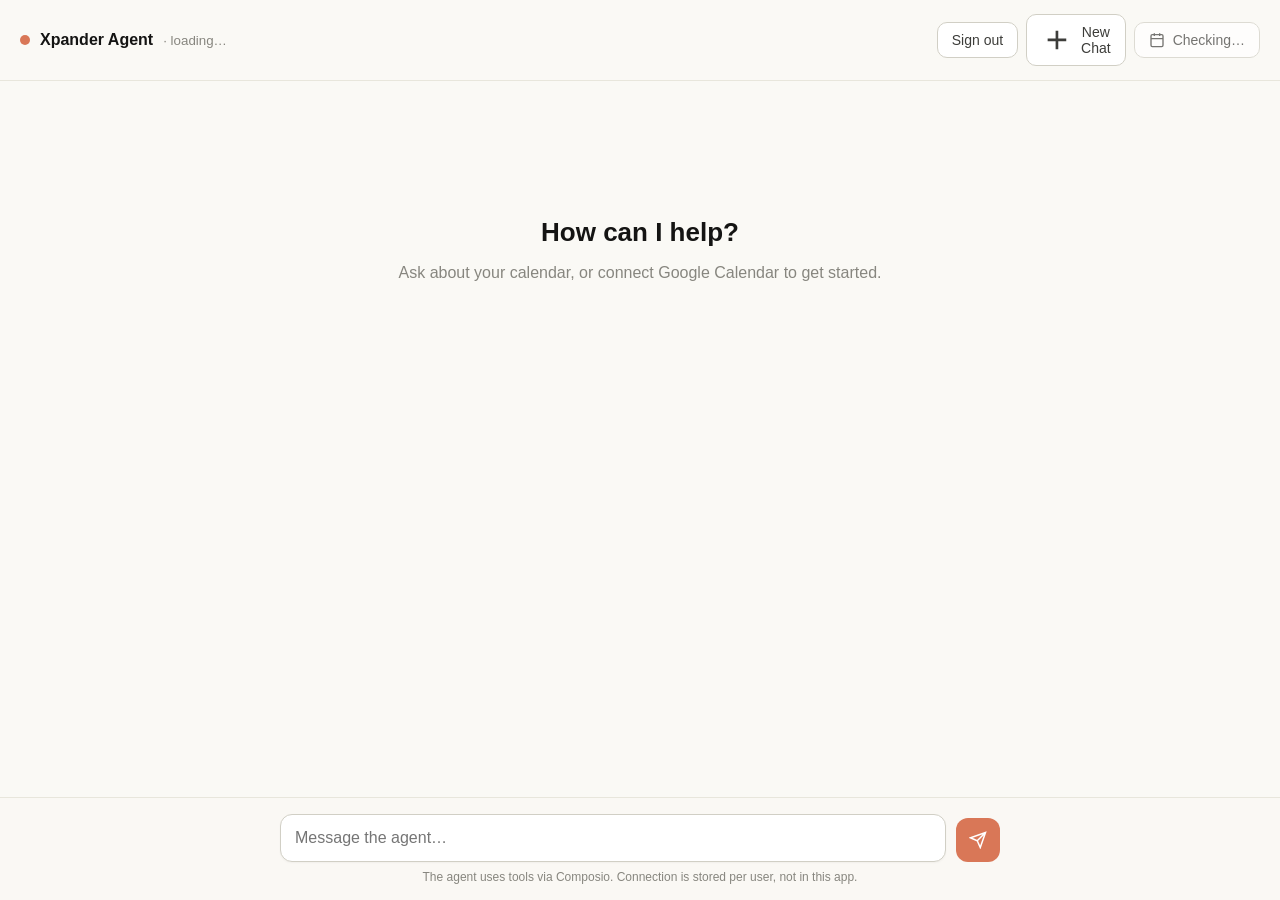
==== app/static/index.html @ 41529233 "Added a tool to the A2A negotiation" ====
<!DOCTYPE html>
<html lang="en">
<head>
  <meta charset="UTF-8" />
  <meta name="viewport" content="width=device-width, initial-scale=1.0" />
  <title>Xpander Agent</title>
  <style>
    :root {
      --bg: #faf9f5;
      --panel: #ffffff;
      --panel-2: #f0eee6;
      --border: #e8e6dc;
      --border-strong: #d1cfc5;
      --text: #141413;
      --text-soft: #3d3d3a;
      --muted: #87867f;
      --accent: #d97757;
      --accent-2: #c6613f;
      --user-bubble: #e8e6dc;
      --ok: #788c5d;
      --ok-bg: rgba(120, 140, 93, 0.14);
    }
    * { box-sizing: border-box; }
    html, body { height: 100%; margin: 0; }
    body {
      background: var(--bg);
      color: var(--text-soft);
      font-family: ui-sans-serif, -apple-system, BlinkMacSystemFont, "Segoe UI", Roboto, Helvetica, Arial, sans-serif;
      display: flex;
      flex-direction: column;
      height: 100vh;
    }
    header {
      display: flex;
      align-items: center;
      justify-content: space-between;
      gap: 12px;
      padding: 14px 20px;
      border-bottom: 1px solid var(--border);
      background: rgba(250, 249, 245, 0.92);
      backdrop-filter: blur(8px);
    }
    .brand { display: flex; align-items: center; gap: 10px; font-weight: 600; color: var(--text); }
    .brand .dot { width: 10px; height: 10px; border-radius: 50%; background: var(--accent); }
    .brand small { color: var(--muted); font-weight: 400; }
    .actions { display: flex; align-items: center; gap: 8px; }
    #connectBtn, #newChatBtn, #logoutBtn {
      display: inline-flex; align-items: center; gap: 8px;
      border: 1px solid var(--border-strong);
      background: var(--panel);
      color: var(--text-soft);
      padding: 9px 14px;
      border-radius: 10px;
      font-size: 14px;
      cursor: pointer;
      transition: all 0.15s ease;
    }
    #connectBtn:hover, #newChatBtn:hover, #logoutBtn:hover {
      border-color: var(--accent);
      background: var(--panel-2);
    }
    #connectBtn:disabled { opacity: 0.7; cursor: default; }
    #connectBtn.connected { color: var(--ok); background: var(--ok-bg); border-color: rgba(120, 140, 93, 0.45); }
    #connectBtn .ico { width: 16px; height: 16px; }

    main {
      flex: 1;
      overflow-y: auto;
      padding: 28px 0;
    }
    .wrap { max-width: 760px; margin: 0 auto; padding: 0 20px; }
    .msg { display: flex; gap: 14px; margin-bottom: 22px; line-height: 1.55; }
    .msg .avatar {
      flex: 0 0 32px; width: 32px; height: 32px; border-radius: 8px;
      display: grid; place-items: center; font-size: 11px; font-weight: 600;
    }
    .msg.user .avatar { background: var(--user-bubble); color: var(--text-soft); }
    .msg.bot .avatar { background: var(--accent); color: #fff; }
    .msg .body { padding-top: 4px; white-space: pre-wrap; word-wrap: break-word; color: var(--text-soft); }
    .msg .body a { color: var(--accent-2); }
    .msg .body a:hover { color: var(--accent); }
    .empty { text-align: center; color: var(--muted); margin-top: 12vh; }
    .empty h1 { font-size: 26px; margin: 0 0 8px; color: var(--text); font-weight: 600; }
    .typing span {
      display: inline-block; width: 7px; height: 7px; margin-right: 4px;
      background: var(--muted); border-radius: 50%; animation: blink 1.2s infinite both;
    }
    .typing span:nth-child(2) { animation-delay: 0.2s; }
    .typing span:nth-child(3) { animation-delay: 0.4s; }
    @keyframes blink { 0%, 80%, 100% { opacity: 0.2; } 40% { opacity: 1; } }

    footer { border-top: 1px solid var(--border); background: rgba(250, 249, 245, 0.92); padding: 16px 0; }
    .composer { max-width: 760px; margin: 0 auto; padding: 0 20px; display: flex; gap: 10px; align-items: flex-end; }
    textarea {
      flex: 1; resize: none; max-height: 160px;
      background: var(--panel); color: var(--text);
      border: 1px solid var(--border-strong); border-radius: 12px;
      padding: 12px 14px; font: inherit; line-height: 1.4;
      outline: none;
      box-shadow: 0 1px 2px rgba(20, 20, 19, 0.04);
    }
    textarea:focus { border-color: var(--accent); box-shadow: 0 0 0 3px rgba(217, 119, 87, 0.15); }
    #sendBtn {
      width: 44px; height: 44px; flex: 0 0 44px;
      border: none; border-radius: 12px; cursor: pointer;
      background: var(--accent); color: #fff; display: grid; place-items: center;
      transition: background 0.15s ease;
    }
    #sendBtn:hover { background: var(--accent-2); }
    #sendBtn:disabled { opacity: 0.5; cursor: default; }
    .hint { max-width: 760px; margin: 8px auto 0; padding: 0 20px; color: var(--muted); font-size: 12px; text-align: center; }

    .contact-picker {
      margin-top: 8px;
      padding: 12px;
      border: 1px solid var(--border-strong);
      border-radius: 10px;
      background: var(--panel);
    }
    .contact-picker h4 {
      margin: 0 0 10px;
      font-size: 14px;
      font-weight: 600;
      color: var(--text);
    }
    .contact-picker .contact-row {
      display: flex;
      align-items: center;
      justify-content: space-between;
      gap: 12px;
      padding: 10px 0;
      border-bottom: 1px solid var(--border);
    }
    .contact-picker .contact-row:last-child { border-bottom: none; }
    .contact-picker .contact-row.unavailable { opacity: 0.65; }
    .contact-picker .contact-info { flex: 1; min-width: 0; }
    .contact-picker .contact-name {
      font-weight: 600;
      color: var(--text);
      font-size: 14px;
    }
    .contact-picker .contact-meta {
      font-size: 12px;
      color: var(--muted);
      margin-top: 2px;
    }
    .contact-picker .contact-meta.unavailable {
      color: #b45309;
    }
    .contact-picker .contact-select {
      flex: 0 0 auto;
      border: 1px solid var(--border-strong);
      background: var(--panel-2);
      color: var(--text-soft);
      padding: 6px 12px;
      border-radius: 8px;
      font-size: 13px;
      cursor: pointer;
      transition: all 0.15s ease;
    }
    .contact-picker .contact-select:hover:not(:disabled) {
      border-color: var(--accent);
      background: var(--panel);
    }
    .contact-picker .contact-select:disabled { opacity: 0.6; cursor: default; }
    .contact-picker-actions {
      display: flex;
      justify-content: flex-end;
      margin-top: 12px;
      padding-top: 12px;
      border-top: 1px solid var(--border);
    }
    .contact-picker .contact-cancel {
      border: 1px solid var(--border-strong);
      background: var(--panel);
      color: var(--muted);
      padding: 6px 14px;
      border-radius: 8px;
      font-size: 13px;
      cursor: pointer;
      transition: all 0.15s ease;
    }
    .contact-picker .contact-cancel:hover:not(:disabled) {
      border-color: var(--border-strong);
      color: var(--text-soft);
      background: var(--panel-2);
    }
    .contact-picker .contact-cancel:disabled { opacity: 0.6; cursor: default; }
  </style>
</head>
<body>
  <header>
    <div class="brand">
      <span class="dot"></span>
      Xpander Agent
      <small id="userTag">&middot; loading&hellip;</small>
    </div>
    <div class="actions">
      <button id="logoutBtn" title="Sign out">Sign out</button>
      <button id="newChatBtn" title="Start a new conversation">
        <svg class="ico" viewBox="0 0 24 24" fill="none" stroke="currentColor" stroke-width="2">
          <path d="M12 5v14M5 12h14"></path>
        </svg>
        New Chat
      </button>
      <button id="connectBtn" disabled>
        <svg class="ico" viewBox="0 0 24 24" fill="none" stroke="currentColor" stroke-width="2">
          <rect x="3" y="4" width="18" height="18" rx="2"></rect>
          <path d="M16 2v4M8 2v4M3 10h18"></path>
        </svg>
        <span id="connectLabel">Checking&hellip;</span>
      </button>
    </div>
  </header>

  <main id="main">
    <div class="wrap" id="messages">
      <div class="empty" id="empty">
        <h1>How can I help?</h1>
        <p>Ask about your calendar, or connect Google Calendar to get started.</p>
      </div>
    </div>
  </main>

  <footer>
    <div class="composer">
      <textarea id="input" rows="1" placeholder="Message the agent&hellip;"></textarea>
      <button id="sendBtn" title="Send">
        <svg width="18" height="18" viewBox="0 0 24 24" fill="none" stroke="currentColor" stroke-width="2">
          <path d="M22 2 11 13M22 2l-7 20-4-9-9-4 20-7z"></path>
        </svg>
      </button>
    </div>
    <div class="hint">The agent uses tools via Composio. Connection is stored per user, not in this app.</div>
  </footer>

  <script src="/auth.js"></script>
  <script>
    if (!requireAuth()) {
      throw new Error("redirecting to login");
    }

    const messagesEl = document.getElementById("messages");
    const inputEl = document.getElementById("input");
    const sendBtn = document.getElementById("sendBtn");
    const connectBtn = document.getElementById("connectBtn");
    const connectLabel = document.getElementById("connectLabel");
    const userTag = document.getElementById("userTag");
    const newChatBtn = document.getElementById("newChatBtn");
    const logoutBtn = document.getElementById("logoutBtn");

    function setUserTag() {
      const name = displayName(getSession());
      if (name) userTag.textContent = "\u00B7 " + name;
    }

    async function loadUser() {
      setUserTag();
      try {
        const res = await authFetch("/api/auth/me");
        if (!res.ok) return;
        const data = await res.json();
        updateSessionProfile(data);
        setUserTag();
      } catch {
        // keep whatever is in session storage
      }
    }

    loadUser();


    let statusPoll = null;
    let heartbeatTimer = null;
    const HEARTBEAT_INTERVAL_MS = 60_000;

    async function sendHeartbeat() {
      try {
        await authFetch("/api/heartbeat", {
          method: "POST",
          headers: { "Content-Type": "application/json" },
          body: JSON.stringify({ agent_url: window.location.origin }),
        });
      } catch {
        // ignore transient network errors; next interval will retry
      }
    }

    function startHeartbeat() {
      sendHeartbeat();
      if (heartbeatTimer) clearInterval(heartbeatTimer);
      heartbeatTimer = setInterval(sendHeartbeat, HEARTBEAT_INTERVAL_MS);
    }

    // A conversation id ties messages to a single LangGraph thread on the server,
    // so multi-turn context is preserved. Persisted so a refresh keeps the thread.
    function newConversationId() {
      const id =
        (crypto.randomUUID && crypto.randomUUID()) ||
        "conv-" + Date.now() + "-" + Math.random().toString(16).slice(2);
      localStorage.setItem("conversationId", id);
      return id;
    }
    let conversationId =
      localStorage.getItem("conversationId") || newConversationId();
    let pendingProposal = null;

    function negotiationThreadId(mainId) {
      return mainId + ":a2a";
    }

    function formatNegotiationText(transcript) {
      return transcript
        .map((t) => {
          const who = t.from === "me" ? "My agent" : "Their agent";
          return who + ": " + (t.text || "");
        })
        .join("\n\n");
    }

    function renderNegotiationTranscript(transcript) {
      transcript.slice(1).forEach((t) =>
        addMessage(t.from === "me" ? "user" : "bot", t.text)
      );
    }

    function reenableContactPicker(pickerEl, btn) {
      pickerEl.querySelectorAll(".contact-select").forEach((b) => {
        if (b.textContent !== "Unavailable") b.disabled = false;
      });
      const cancelBtn = pickerEl.querySelector(".contact-cancel");
      if (cancelBtn) cancelBtn.disabled = false;
      if (btn) btn.textContent = "Select";
    }

    function escapeHtml(str) {
      const div = document.createElement("div");
      div.textContent = str;
      return div.innerHTML;
    }

    // Render plain text, converting markdown links [text](url) into anchors.
    function renderContent(text) {
      const escaped = escapeHtml(text);
      return escaped.replace(
        /\[([^\]]+)\]\((https?:\/\/[^\s)]+)\)/g,
        '<a href="$2" target="_blank" rel="noopener">$1</a>'
      );
    }

    function addMessage(role, text) {
      const empty = document.getElementById("empty");
      if (empty) empty.remove();
      const msg = document.createElement("div");
      msg.className = `msg ${role}`;
      const avatar = document.createElement("div");
      avatar.className = "avatar";
      avatar.textContent = role === "user" ? "You" : "AI";
      const body = document.createElement("div");
      body.className = "body";
      body.innerHTML = renderContent(text);
      msg.appendChild(avatar);
      msg.appendChild(body);
      messagesEl.appendChild(msg);
      document.getElementById("main").scrollTop = document.getElementById("main").scrollHeight;
      return body;
    }

    function addTyping() {
      const empty = document.getElementById("empty");
      if (empty) empty.remove();
      const msg = document.createElement("div");
      msg.className = "msg bot";
      msg.innerHTML =
        '<div class="avatar">AI</div><div class="body"><span class="typing"><span></span><span></span><span></span></span></div>';
      messagesEl.appendChild(msg);
      document.getElementById("main").scrollTop = document.getElementById("main").scrollHeight;
      return msg;
    }

    function showContactPicker(interruptPayload) {
      const empty = document.getElementById("empty");
      if (empty) empty.remove();

      const msg = document.createElement("div");
      msg.className = "msg bot";
      const avatar = document.createElement("div");
      avatar.className = "avatar";
      avatar.textContent = "AI";

      const body = document.createElement("div");
      body.className = "body";

      const picker = document.createElement("div");
      picker.className = "contact-picker";

      const heading = document.createElement("h4");
      const query = interruptPayload.query || "this person";
      heading.textContent = "Select a contact for \"" + query + "\":";
      picker.appendChild(heading);

      const matches = interruptPayload.matches || [];
      if (matches.length === 0) {
        picker.appendChild(document.createTextNode("No contacts found."));
      }

      matches.forEach((contact) => {
        const selectable = contact.selectable !== false;
        const row = document.createElement("div");
        row.className = "contact-row" + (selectable ? "" : " unavailable");

        const info = document.createElement("div");
        info.className = "contact-info";

        const nameEl = document.createElement("div");
        nameEl.className = "contact-name";
        nameEl.textContent = contact.display_name || contact.email || "Unknown";

        const metaEl = document.createElement("div");
        metaEl.className = "contact-meta" + (selectable ? "" : " unavailable");
        if (!selectable) {
          metaEl.textContent = contact.unavailable_reason || "Agent is down";
        } else {
          const parts = [];
          if (contact.email) parts.push(contact.email);
          if (contact.status) parts.push(contact.status);
          metaEl.textContent = parts.join(" \u00B7 ");
        }

        info.appendChild(nameEl);
        info.appendChild(metaEl);

        const btn = document.createElement("button");
        btn.type = "button";
        btn.className = "contact-select";
        btn.textContent = selectable ? "Select" : "Unavailable";
        btn.disabled = !selectable;
        if (selectable) {
          btn.addEventListener("click", () => resumeContactSelection(contact, btn, picker));
        }

        row.appendChild(info);
        row.appendChild(btn);
        picker.appendChild(row);
      });

      const actions = document.createElement("div");
      actions.className = "contact-picker-actions";
      const cancelBtn = document.createElement("button");
      cancelBtn.type = "button";
      cancelBtn.className = "contact-cancel";
      cancelBtn.textContent = "Cancel";
      cancelBtn.addEventListener("click", () => cancelContactSelection(picker, cancelBtn));
      actions.appendChild(cancelBtn);
      picker.appendChild(actions);

      body.appendChild(picker);
      msg.appendChild(avatar);
      msg.appendChild(body);
      messagesEl.appendChild(msg);
      document.getElementById("main").scrollTop = document.getElementById("main").scrollHeight;
    }

    function disableContactPicker(pickerEl) {
      pickerEl.querySelectorAll("button").forEach((b) => {
        b.disabled = true;
      });
    }

    async function resumeContactSelection(contact, btn, pickerEl) {
      disableContactPicker(pickerEl);
      btn.textContent = "Negotiating\u2026";

      const typing = addTyping();
      sendBtn.disabled = true;
      const proposal = pendingProposal
        ? `I'd like to schedule a meeting with the following constraints: ${pendingProposal}. Please check your calendar and propose times that work.`
        : "I would like to schedule a meeting. Please check your calendar and propose available times.";
      let negotiation = { text: "", transcript: [] };
      let transcript = [];

      try {
        const negoRes = await authFetch("/api/a2a/start", {
          method: "POST",
          headers: { "Content-Type": "application/json" },
          body: JSON.stringify({
            peer_url: contact.agent_url,
            proposal,
            thread_id: negotiationThreadId(conversationId),
          }),
        });

        if (negoRes.ok) {
          const negoData = await negoRes.json();
          transcript = negoData.transcript || [];
          negotiation = { text: formatNegotiationText(transcript), transcript };
        }

        const res = await authFetch("/api/chat/resume", {
          method: "POST",
          headers: { "Content-Type": "application/json" },
          body: JSON.stringify({
            conversation_id: conversationId,
            resume: {
              contact_id: contact.id,
              negotiation,
            },
          }),
        });

        typing.remove();

        if (!negoRes.ok) {
          addMessage(
            "bot",
            "Negotiation failed: the server returned " + negoRes.status + "."
          );
        } else if (transcript.length > 0) {
          renderNegotiationTranscript(transcript);
        }

        if (!res.ok) {
          addMessage("bot", "Error resuming chat: the server returned " + res.status + ".");
          reenableContactPicker(pickerEl, btn);
          return;
        }

        const data = await res.json();
        handleChatResponse(data);
        pendingProposal = null;
      } catch (e) {
        typing.remove();
        addMessage("bot", "Network error: " + e.message);
        reenableContactPicker(pickerEl, btn);
      } finally {
        sendBtn.disabled = false;
        inputEl.focus();
      }
    }

    async function cancelContactSelection(pickerEl, cancelBtn) {
      disableContactPicker(pickerEl);
      cancelBtn.textContent = "Cancelling\u2026";

      const typing = addTyping();
      sendBtn.disabled = true;
      try {
        const res = await authFetch("/api/chat/resume", {
          method: "POST",
          headers: { "Content-Type": "application/json" },
          body: JSON.stringify({
            conversation_id: conversationId,
            resume: { cancelled: true },
          }),
        });
        typing.remove();
        if (!res.ok) {
          addMessage("bot", "Error: could not cancel.");
          cancelBtn.disabled = false;
          cancelBtn.textContent = "Cancel";
          return;
        }
        const data = await res.json();
        addMessage("bot", data.reply || "Booking cancelled.");
        conversationId = newConversationId();
      } catch (e) {
        typing.remove();
        addMessage("bot", "Network error: " + e.message);
        cancelBtn.disabled = false;
        cancelBtn.textContent = "Cancel";
      } finally {
        sendBtn.disabled = false;
        inputEl.focus();
      }
    }

    function handleChatResponse(data) {
      if (data.status === "interrupt" && data.interrupt?.type === "contact_selection") {
        showContactPicker(data.interrupt);
        return;
      }
      addMessage("bot", data.reply || "(no response)");
      refreshStatus();
    }

    async function refreshStatus() {
      try {
        const res = await authFetch("/api/calendar/status");
        const data = await res.json();
        connectBtn.disabled = false;
        if (data.connected) {
          connectBtn.classList.add("connected");
          connectLabel.textContent = "Calendar Connected";
          if (statusPoll) { clearInterval(statusPoll); statusPoll = null; }
        } else {
          connectBtn.classList.remove("connected");
          connectLabel.textContent = "Connect Google Calendar";
        }
        return data.connected;
      } catch (e) {
        connectBtn.disabled = false;
        connectLabel.textContent = "Connect Google Calendar";
        return false;
      }
    }

    connectBtn.addEventListener("click", async () => {
      if (connectBtn.classList.contains("connected")) return;
      connectBtn.disabled = true;
      connectLabel.textContent = "Opening\u2026";
      try {
        const res = await authFetch("/api/calendar/connect", { method: "POST" });
        const data = await res.json();
        if (!res.ok) {
          connectLabel.textContent = data.detail || "Connect failed \u2014 retry";
          return;
        }
        if (data.redirect_url) {
          window.open(data.redirect_url, "_blank", "noopener");
          connectLabel.textContent = "Waiting for approval\u2026";
          if (statusPoll) clearInterval(statusPoll);
          statusPoll = setInterval(refreshStatus, 2500);
        } else {
          connectLabel.textContent = "Connect failed \u2014 retry";
        }
      } catch (e) {
        connectLabel.textContent = "Connect failed \u2014 retry";
      } finally {
        connectBtn.disabled = false;
      }
    });

    async function send() {
      const text = inputEl.value.trim();
      if (!text) return;
      inputEl.value = "";
      autoGrow();
      addMessage("user", text);
      sendBtn.disabled = true;
      const typing = addTyping();
      try {
        pendingProposal = text;
        const res = await authFetch("/api/chat", {
          method: "POST",
          headers: { "Content-Type": "application/json" },
          body: JSON.stringify({ message: text, conversation_id: conversationId }),
        });
        typing.remove();
        if (!res.ok) {
          addMessage("bot", "Error: the server returned " + res.status + ".");
        } else {
          const data = await res.json();
          handleChatResponse(data);
        }
      } catch (e) {
        typing.remove();
        addMessage("bot", "Network error: " + e.message);
      } finally {
        sendBtn.disabled = false;
        inputEl.focus();
      }
    }

    function autoGrow() {
      inputEl.style.height = "auto";
      inputEl.style.height = Math.min(inputEl.scrollHeight, 160) + "px";
    }

    newChatBtn.addEventListener("click", () => {
      conversationId = newConversationId();
      pendingProposal = null;
      messagesEl.innerHTML =
        '<div class="empty" id="empty"><h1>How can I help?</h1>' +
        "<p>Ask about your calendar, or connect Google Calendar to get started.</p></div>";
      inputEl.focus();
    });

    inputEl.addEventListener("input", autoGrow);
    inputEl.addEventListener("keydown", (e) => {
      if (e.key === "Enter" && !e.shiftKey) {
        e.preventDefault();
        send();
      }
    });
    sendBtn.addEventListener("click", send);

    logoutBtn.addEventListener("click", async () => {
      if (heartbeatTimer) {
        clearInterval(heartbeatTimer);
        heartbeatTimer = null;
      }
      try {
        await authFetch("/api/auth/logout", { method: "POST" });
      } catch (e) {
        // still clear local session
      }
      clearSession();
      window.location.href = "/login.html";
    });

    startHeartbeat();
    refreshStatus();
    inputEl.focus();
  </script>
</body>
</html>
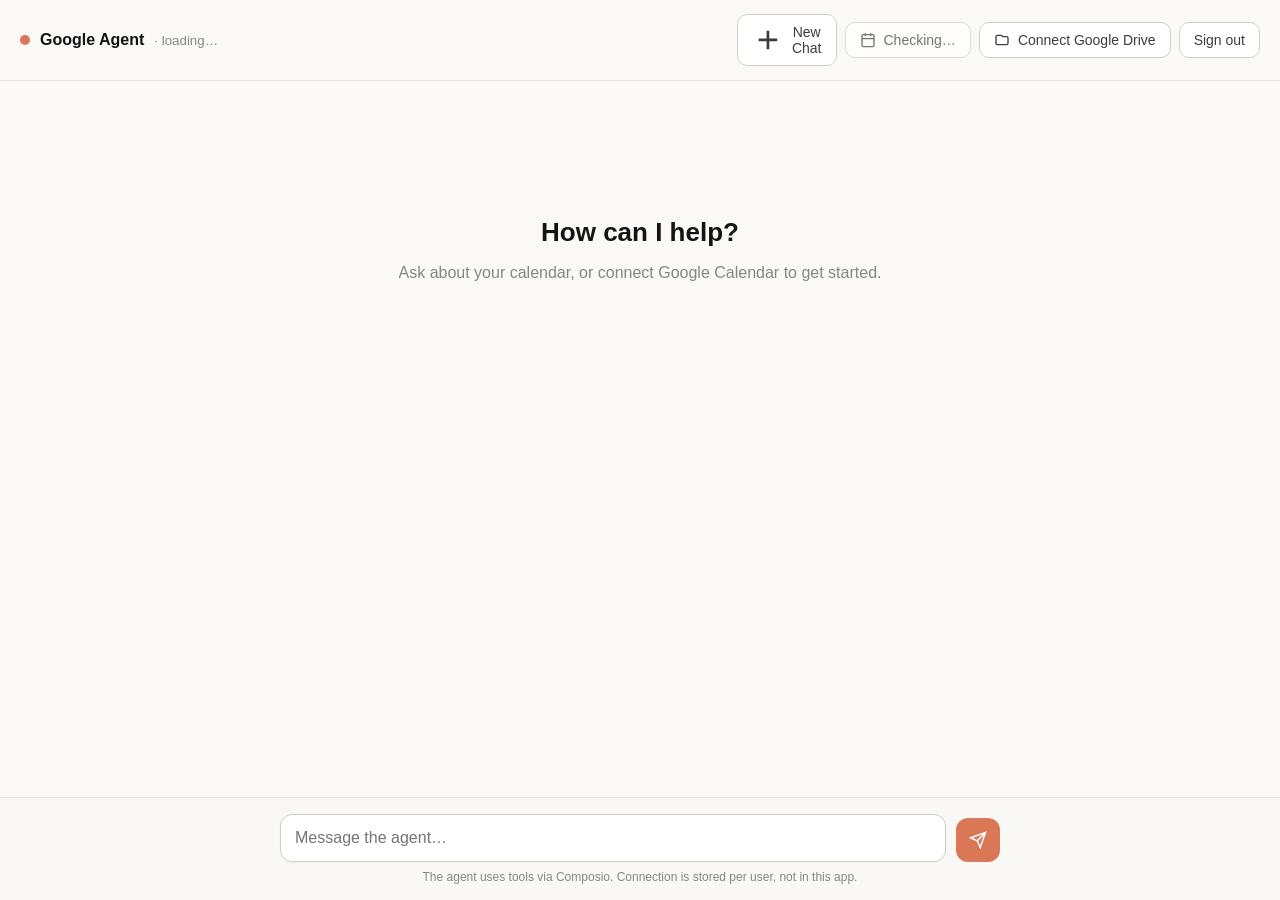
==== commit ba24adbd: "fix: select multipleslots" ====
--- a/app/static/index.html
+++ b/app/static/index.html
@@ -3,7 +3,7 @@
 <head>
   <meta charset="UTF-8" />
   <meta name="viewport" content="width=device-width, initial-scale=1.0" />
-  <title>Xpander Agent</title>
+  <title>Google Agent</title>
   <style>
     :root {
       --bg: #faf9f5;
@@ -44,7 +44,7 @@
     .brand .dot { width: 10px; height: 10px; border-radius: 50%; background: var(--accent); }
     .brand small { color: var(--muted); font-weight: 400; }
     .actions { display: flex; align-items: center; gap: 8px; }
-    #connectBtn, #newChatBtn, #logoutBtn {
+    #connectBtn, #driveConnectBtn, #newChatBtn, #logoutBtn {
       display: inline-flex; align-items: center; gap: 8px;
       border: 1px solid var(--border-strong);
       background: var(--panel);
@@ -55,13 +55,16 @@
       cursor: pointer;
       transition: all 0.15s ease;
     }
-    #connectBtn:hover, #newChatBtn:hover, #logoutBtn:hover {
+    #connectBtn:hover, #driveConnectBtn:hover, #newChatBtn:hover, #logoutBtn:hover {
       border-color: var(--accent);
       background: var(--panel-2);
     }
     #connectBtn:disabled { opacity: 0.7; cursor: default; }
     #connectBtn.connected { color: var(--ok); background: var(--ok-bg); border-color: rgba(120, 140, 93, 0.45); }
     #connectBtn .ico { width: 16px; height: 16px; }
+    #driveConnectBtn:disabled { opacity: 0.7; cursor: default; }
+    #driveConnectBtn.connected { color: var(--ok); background: var(--ok-bg); border-color: rgba(120, 140, 93, 0.45); }
+    #driveConnectBtn .ico { width: 16px; height: 16px; }
 
     main {
       flex: 1;
@@ -110,20 +113,23 @@
     #sendBtn:disabled { opacity: 0.5; cursor: default; }
     .hint { max-width: 760px; margin: 8px auto 0; padding: 0 20px; color: var(--muted); font-size: 12px; text-align: center; }
 
-    .contact-picker {
+    .contact-picker,
+    .slot-picker {
       margin-top: 8px;
       padding: 12px;
       border: 1px solid var(--border-strong);
       border-radius: 10px;
       background: var(--panel);
     }
-    .contact-picker h4 {
+    .contact-picker h4,
+    .slot-picker h4 {
       margin: 0 0 10px;
       font-size: 14px;
       font-weight: 600;
       color: var(--text);
     }
-    .contact-picker .contact-row {
+    .contact-picker .contact-row,
+    .slot-picker .slot-row {
       display: flex;
       align-items: center;
       justify-content: space-between;
@@ -131,10 +137,13 @@
       padding: 10px 0;
       border-bottom: 1px solid var(--border);
     }
-    .contact-picker .contact-row:last-child { border-bottom: none; }
+    .contact-picker .contact-row:last-child,
+    .slot-picker .slot-row:last-child { border-bottom: none; }
     .contact-picker .contact-row.unavailable { opacity: 0.65; }
-    .contact-picker .contact-info { flex: 1; min-width: 0; }
-    .contact-picker .contact-name {
+    .contact-picker .contact-info,
+    .slot-picker .slot-info { flex: 1; min-width: 0; }
+    .contact-picker .contact-name,
+    .slot-picker .slot-label {
       font-weight: 600;
       color: var(--text);
       font-size: 14px;
@@ -147,7 +156,8 @@
     .contact-picker .contact-meta.unavailable {
       color: #b45309;
     }
-    .contact-picker .contact-select {
+    .contact-picker .contact-select,
+    .slot-picker .slot-select {
       flex: 0 0 auto;
       border: 1px solid var(--border-strong);
       background: var(--panel-2);
@@ -158,19 +168,23 @@
       cursor: pointer;
       transition: all 0.15s ease;
     }
-    .contact-picker .contact-select:hover:not(:disabled) {
+    .contact-picker .contact-select:hover:not(:disabled),
+    .slot-picker .slot-select:hover:not(:disabled) {
       border-color: var(--accent);
       background: var(--panel);
     }
-    .contact-picker .contact-select:disabled { opacity: 0.6; cursor: default; }
-    .contact-picker-actions {
+    .contact-picker .contact-select:disabled,
+    .slot-picker .slot-select:disabled { opacity: 0.6; cursor: default; }
+    .contact-picker-actions,
+    .slot-picker-actions {
       display: flex;
       justify-content: flex-end;
       margin-top: 12px;
       padding-top: 12px;
       border-top: 1px solid var(--border);
     }
-    .contact-picker .contact-cancel {
+    .contact-picker .contact-cancel,
+    .slot-picker .slot-cancel {
       border: 1px solid var(--border-strong);
       background: var(--panel);
       color: var(--muted);
@@ -180,23 +194,57 @@
       cursor: pointer;
       transition: all 0.15s ease;
     }
-    .contact-picker .contact-cancel:hover:not(:disabled) {
+    .contact-picker .contact-cancel:hover:not(:disabled),
+    .slot-picker .slot-cancel:hover:not(:disabled) {
       border-color: var(--border-strong);
       color: var(--text-soft);
       background: var(--panel-2);
     }
-    .contact-picker .contact-cancel:disabled { opacity: 0.6; cursor: default; }
+    .contact-picker .contact-cancel:disabled,
+    .slot-picker .slot-cancel:disabled { opacity: 0.6; cursor: default; }
+
+    .a2a-panel {
+      margin-bottom: 22px;
+      padding: 14px 16px;
+      border: 1px solid var(--border-strong);
+      border-radius: 12px;
+      background: var(--panel-2);
+    }
+    .a2a-header {
+      font-size: 12px;
+      font-weight: 600;
+      color: var(--muted);
+      text-transform: uppercase;
+      letter-spacing: 0.04em;
+      margin-bottom: 12px;
+    }
+    .a2a-thread { display: flex; flex-direction: column; gap: 12px; }
+    .a2a-turn { line-height: 1.5; }
+    .a2a-agent-label {
+      font-size: 12px;
+      font-weight: 600;
+      margin-bottom: 4px;
+    }
+    .a2a-me .a2a-agent-label { color: var(--accent-2); }
+    .a2a-peer .a2a-agent-label { color: var(--ok); }
+    .a2a-body {
+      font-size: 14px;
+      color: var(--text-soft);
+      white-space: pre-wrap;
+      word-wrap: break-word;
+    }
+    .a2a-body a { color: var(--accent-2); }
+    .a2a-body a:hover { color: var(--accent); }
   </style>
 </head>
 <body>
   <header>
     <div class="brand">
       <span class="dot"></span>
-      Xpander Agent
+      Google Agent
       <small id="userTag">&middot; loading&hellip;</small>
     </div>
     <div class="actions">
-      <button id="logoutBtn" title="Sign out">Sign out</button>
       <button id="newChatBtn" title="Start a new conversation">
         <svg class="ico" viewBox="0 0 24 24" fill="none" stroke="currentColor" stroke-width="2">
           <path d="M12 5v14M5 12h14"></path>
@@ -210,6 +258,13 @@
         </svg>
         <span id="connectLabel">Checking&hellip;</span>
       </button>
+      <button id="driveConnectBtn" type="button">
+        <svg class="ico" viewBox="0 0 24 24" fill="none" stroke="currentColor" stroke-width="2">
+          <path d="M3 7v10a2 2 0 0 0 2 2h14a2 2 0 0 0 2-2V9a2 2 0 0 0-2-2h-6l-2-2H5a2 2 0 0 0-2 2z"></path>
+        </svg>
+        <span id="driveConnectLabel">Connect Google Drive</span>
+      </button>
+      <button id="logoutBtn" title="Sign out">Sign out</button>
     </div>
   </header>
 
@@ -245,6 +300,7 @@
     const sendBtn = document.getElementById("sendBtn");
     const connectBtn = document.getElementById("connectBtn");
     const connectLabel = document.getElementById("connectLabel");
+    const driveConnectBtn = document.getElementById("driveConnectBtn");
     const userTag = document.getElementById("userTag");
     const newChatBtn = document.getElementById("newChatBtn");
     const logoutBtn = document.getElementById("logoutBtn");
@@ -309,19 +365,69 @@
       return mainId + ":a2a";
     }
 
-    function formatNegotiationText(transcript) {
+    function myAgentLabel() {
+      const name = displayName(getSession());
+      return name ? name + "'s agent" : "Your agent";
+    }
+
+    function peerAgentLabel(contact) {
+      const name = contact.display_name || contact.email;
+      return name ? name + "'s agent" : "Their agent";
+    }
+
+    function formatNegotiationText(transcript, labels) {
+      const myLabel = labels?.myAgent || "Your agent";
+      const peerLabel = labels?.peerAgent || "Their agent";
       return transcript
         .map((t) => {
-          const who = t.from === "me" ? "My agent" : "Their agent";
+          const who = t.from === "me" ? myLabel : peerLabel;
           return who + ": " + (t.text || "");
         })
         .join("\n\n");
     }
 
-    function renderNegotiationTranscript(transcript) {
-      transcript.slice(1).forEach((t) =>
-        addMessage(t.from === "me" ? "user" : "bot", t.text)
-      );
+    function inferNegotiationOutcome(transcript) {
+      const withStatus = transcript.filter((t) => t.from === "me" && t.status);
+      if (withStatus.length === 0) return "stuck";
+      return withStatus[withStatus.length - 1].status;
+    }
+
+    function renderA2AThread(transcript, labels) {
+      const empty = document.getElementById("empty");
+      if (empty) empty.remove();
+
+      const panel = document.createElement("div");
+      panel.className = "a2a-panel";
+
+      const header = document.createElement("div");
+      header.className = "a2a-header";
+      header.textContent = "Agent-to-agent negotiation";
+      panel.appendChild(header);
+
+      const thread = document.createElement("div");
+      thread.className = "a2a-thread";
+
+      transcript.forEach((t) => {
+        const isMine = t.from === "me";
+        const turn = document.createElement("div");
+        turn.className = "a2a-turn " + (isMine ? "a2a-me" : "a2a-peer");
+
+        const label = document.createElement("div");
+        label.className = "a2a-agent-label";
+        label.textContent = isMine ? labels.myAgent : labels.peerAgent;
+
+        const body = document.createElement("div");
+        body.className = "a2a-body";
+        body.innerHTML = renderContent(t.text || "");
+
+        turn.appendChild(label);
+        turn.appendChild(body);
+        thread.appendChild(turn);
+      });
+
+      panel.appendChild(thread);
+      messagesEl.appendChild(panel);
+      document.getElementById("main").scrollTop = document.getElementById("main").scrollHeight;
     }
 
     function reenableContactPicker(pickerEl, btn) {
@@ -461,6 +567,164 @@
       document.getElementById("main").scrollTop = document.getElementById("main").scrollHeight;
     }
 
+    function showSlotPicker(interruptPayload) {
+      const empty = document.getElementById("empty");
+      if (empty) empty.remove();
+
+      const msg = document.createElement("div");
+      msg.className = "msg bot";
+      const avatar = document.createElement("div");
+      avatar.className = "avatar";
+      avatar.textContent = "AI";
+
+      const body = document.createElement("div");
+      body.className = "body";
+
+      const picker = document.createElement("div");
+      picker.className = "slot-picker";
+
+      const heading = document.createElement("h4");
+      heading.textContent = "Select a meeting time:";
+      picker.appendChild(heading);
+
+      const slots = interruptPayload.slots || [];
+      if (slots.length === 0) {
+        picker.appendChild(document.createTextNode("No times available."));
+      }
+
+      slots.forEach((slot) => {
+        const row = document.createElement("div");
+        row.className = "slot-row";
+
+        const info = document.createElement("div");
+        info.className = "slot-info";
+
+        const labelEl = document.createElement("div");
+        labelEl.className = "slot-label";
+        labelEl.textContent = slot.label || slot.id || "Unknown time";
+
+        info.appendChild(labelEl);
+
+        const btn = document.createElement("button");
+        btn.type = "button";
+        btn.className = "slot-select";
+        btn.textContent = "Select";
+        btn.addEventListener("click", () => resumeSlotSelection(slot, btn, picker));
+
+        row.appendChild(info);
+        row.appendChild(btn);
+        picker.appendChild(row);
+      });
+
+      const actions = document.createElement("div");
+      actions.className = "slot-picker-actions";
+      const cancelBtn = document.createElement("button");
+      cancelBtn.type = "button";
+      cancelBtn.className = "slot-cancel";
+      cancelBtn.textContent = "Cancel";
+      cancelBtn.addEventListener("click", () => cancelSlotSelection(picker, cancelBtn));
+      actions.appendChild(cancelBtn);
+      picker.appendChild(actions);
+
+      body.appendChild(picker);
+      msg.appendChild(avatar);
+      msg.appendChild(body);
+      messagesEl.appendChild(msg);
+      document.getElementById("main").scrollTop = document.getElementById("main").scrollHeight;
+    }
+
+    function disablePicker(pickerEl) {
+      pickerEl.querySelectorAll("button").forEach((b) => {
+        b.disabled = true;
+      });
+    }
+
+    async function resumeSlotSelection(slot, btn, pickerEl) {
+      disablePicker(pickerEl);
+      btn.textContent = "Booking\u2026";
+
+      const typing = addTyping();
+      sendBtn.disabled = true;
+
+      try {
+        const res = await authFetch("/api/chat/resume", {
+          method: "POST",
+          headers: { "Content-Type": "application/json" },
+          body: JSON.stringify({
+            conversation_id: conversationId,
+            resume: { slot_id: slot.id },
+          }),
+        });
+
+        typing.remove();
+
+        if (!res.ok) {
+          addMessage("bot", "Error resuming chat: the server returned " + res.status + ".");
+          pickerEl.querySelectorAll("button").forEach((b) => {
+            if (b.classList.contains("slot-select")) {
+              b.disabled = false;
+              b.textContent = "Select";
+            } else if (b.classList.contains("slot-cancel")) {
+              b.disabled = false;
+            }
+          });
+          return;
+        }
+
+        const data = await res.json();
+        handleChatResponse(data);
+      } catch (e) {
+        typing.remove();
+        addMessage("bot", "Network error: " + e.message);
+        pickerEl.querySelectorAll("button").forEach((b) => {
+          b.disabled = false;
+        });
+        btn.textContent = "Select";
+      } finally {
+        sendBtn.disabled = false;
+        inputEl.focus();
+      }
+    }
+
+    async function cancelSlotSelection(pickerEl, cancelBtn) {
+      disablePicker(pickerEl);
+      cancelBtn.textContent = "Cancelling\u2026";
+
+      const typing = addTyping();
+      sendBtn.disabled = true;
+
+      try {
+        const res = await authFetch("/api/chat/resume", {
+          method: "POST",
+          headers: { "Content-Type": "application/json" },
+          body: JSON.stringify({
+            conversation_id: conversationId,
+            resume: { cancelled: true },
+          }),
+        });
+
+        typing.remove();
+
+        if (!res.ok) {
+          addMessage("bot", "Error: could not cancel.");
+          cancelBtn.disabled = false;
+          cancelBtn.textContent = "Cancel";
+          return;
+        }
+
+        const data = await res.json();
+        handleChatResponse(data);
+      } catch (e) {
+        typing.remove();
+        addMessage("bot", "Network error: " + e.message);
+        cancelBtn.disabled = false;
+        cancelBtn.textContent = "Cancel";
+      } finally {
+        sendBtn.disabled = false;
+        inputEl.focus();
+      }
+    }
+
     function disableContactPicker(pickerEl) {
       pickerEl.querySelectorAll("button").forEach((b) => {
         b.disabled = true;
@@ -476,7 +740,7 @@
       const proposal = pendingProposal
         ? `I'd like to schedule a meeting with the following constraints: ${pendingProposal}. Please check your calendar and propose times that work.`
         : "I would like to schedule a meeting. Please check your calendar and propose available times.";
-      let negotiation = { text: "", transcript: [] };
+      let negotiation = { transcript: [], outcome: "stuck" };
       let transcript = [];
 
       try {
@@ -490,10 +754,18 @@
           }),
         });
 
+        const agentLabels = {
+          myAgent: myAgentLabel(),
+          peerAgent: peerAgentLabel(contact),
+        };
+
         if (negoRes.ok) {
           const negoData = await negoRes.json();
           transcript = negoData.transcript || [];
-          negotiation = { text: formatNegotiationText(transcript), transcript };
+          negotiation = {
+            transcript,
+            outcome: inferNegotiationOutcome(transcript),
+          };
         }
 
         const res = await authFetch("/api/chat/resume", {
@@ -516,7 +788,7 @@
             "Negotiation failed: the server returned " + negoRes.status + "."
           );
         } else if (transcript.length > 0) {
-          renderNegotiationTranscript(transcript);
+          renderA2AThread(transcript, agentLabels);
         }
 
         if (!res.ok) {
@@ -579,6 +851,10 @@
         showContactPicker(data.interrupt);
         return;
       }
+      if (data.status === "interrupt" && data.interrupt?.type === "slot_selection") {
+        showSlotPicker(data.interrupt);
+        return;
+      }
       addMessage("bot", data.reply || "(no response)");
       refreshStatus();
     }
@@ -628,6 +904,10 @@
       } finally {
         connectBtn.disabled = false;
       }
+    });
+
+    driveConnectBtn.addEventListener("click", () => {
+      // Drive connector — not yet implemented
     });
 
     async function send() {
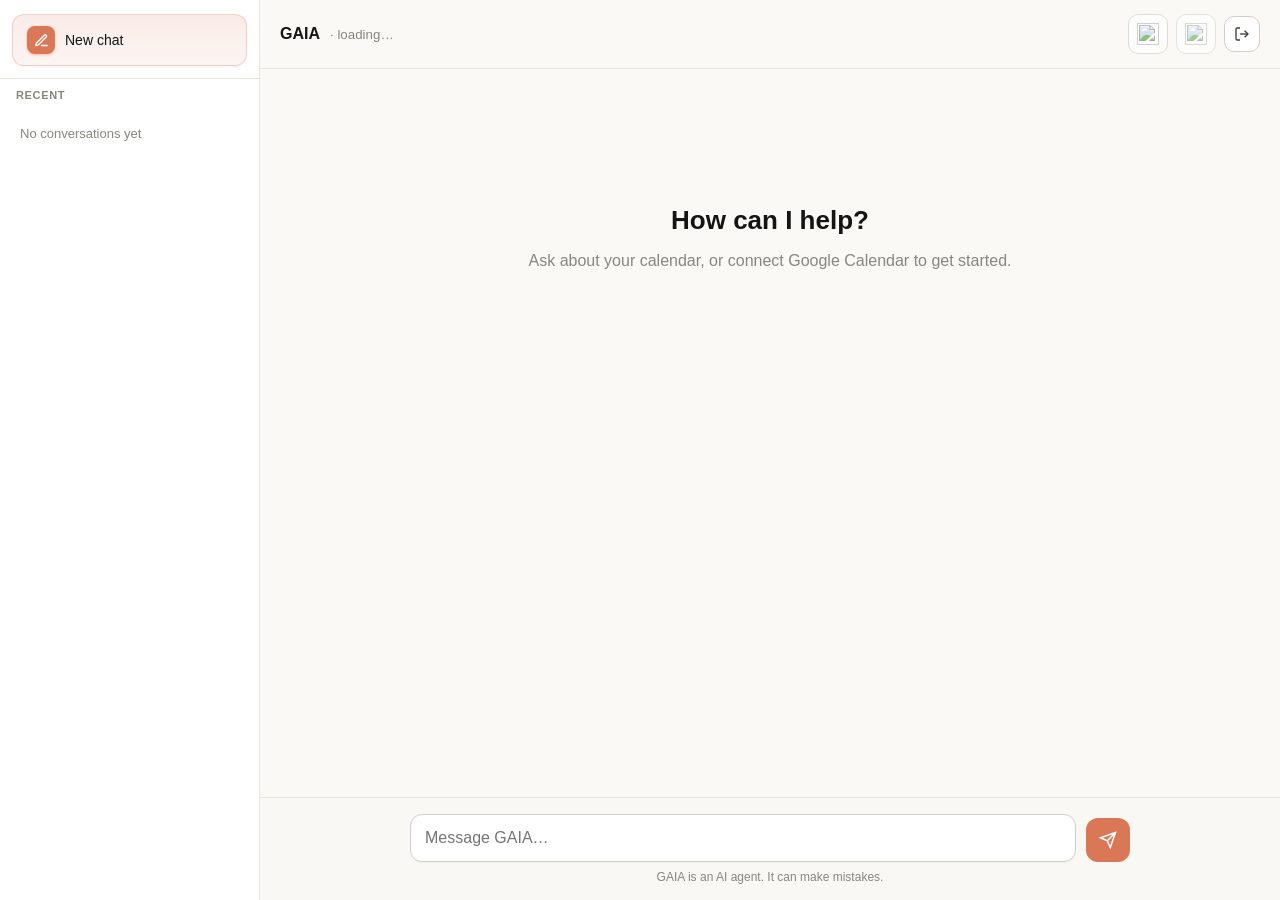
==== commit 55bb03c7: "Added chat persistence to the agent" ====
--- a/app/static/index.html
+++ b/app/static/index.html
@@ -3,7 +3,7 @@
 <head>
   <meta charset="UTF-8" />
   <meta name="viewport" content="width=device-width, initial-scale=1.0" />
-  <title>Google Agent</title>
+  <title>GAIA</title>
   <style>
     :root {
       --bg: #faf9f5;
@@ -27,8 +27,117 @@
       color: var(--text-soft);
       font-family: ui-sans-serif, -apple-system, BlinkMacSystemFont, "Segoe UI", Roboto, Helvetica, Arial, sans-serif;
       display: flex;
+      height: 100vh;
+      overflow: hidden;
+    }
+    .app-layout {
+      display: flex;
+      flex: 1;
+      min-width: 0;
+      min-height: 0;
+    }
+    .sidebar {
+      width: 260px;
+      flex: 0 0 260px;
+      display: flex;
       flex-direction: column;
-      height: 100vh;
+      border-right: 1px solid var(--border);
+      background: var(--panel);
+    }
+    .sidebar-top {
+      padding: 14px 12px 12px;
+      border-bottom: 1px solid var(--border);
+    }
+    .sidebar-section-label {
+      padding: 10px 16px 4px;
+      font-size: 11px;
+      font-weight: 600;
+      color: var(--muted);
+      text-transform: uppercase;
+      letter-spacing: 0.06em;
+    }
+    #newChatBtn {
+      display: flex;
+      align-items: center;
+      justify-content: flex-start;
+      gap: 10px;
+      width: 100%;
+      border: 1px solid rgba(217, 119, 87, 0.28);
+      background: linear-gradient(180deg, rgba(217, 119, 87, 0.14) 0%, rgba(217, 119, 87, 0.08) 100%);
+      color: var(--text);
+      padding: 11px 14px;
+      border-radius: 12px;
+      font: inherit;
+      font-size: 14px;
+      font-weight: 500;
+      cursor: pointer;
+      transition: border-color 0.15s ease, background 0.15s ease, box-shadow 0.15s ease, transform 0.1s ease;
+      box-shadow: 0 1px 2px rgba(20, 20, 19, 0.05);
+    }
+    #newChatBtn:hover {
+      border-color: rgba(217, 119, 87, 0.45);
+      background: linear-gradient(180deg, rgba(217, 119, 87, 0.2) 0%, rgba(217, 119, 87, 0.12) 100%);
+      box-shadow: 0 2px 8px rgba(217, 119, 87, 0.12);
+    }
+    #newChatBtn:active {
+      transform: scale(0.98);
+    }
+    #newChatBtn .new-chat-icon {
+      flex: 0 0 28px;
+      width: 28px;
+      height: 28px;
+      border-radius: 8px;
+      background: var(--accent);
+      color: #fff;
+      display: grid;
+      place-items: center;
+      box-shadow: 0 1px 3px rgba(198, 97, 63, 0.35);
+    }
+    #newChatBtn .new-chat-icon svg {
+      width: 15px;
+      height: 15px;
+    }
+    .conversation-list {
+      flex: 1;
+      overflow-y: auto;
+      padding: 8px;
+    }
+    .conversation-item {
+      width: 100%;
+      text-align: left;
+      border: none;
+      background: transparent;
+      color: var(--text-soft);
+      padding: 10px 12px;
+      border-radius: 8px;
+      font: inherit;
+      font-size: 14px;
+      cursor: pointer;
+      white-space: nowrap;
+      overflow: hidden;
+      text-overflow: ellipsis;
+      transition: background 0.15s ease;
+    }
+    .conversation-item:hover {
+      background: var(--panel-2);
+    }
+    .conversation-item.active {
+      background: var(--panel-2);
+      color: var(--text);
+      font-weight: 500;
+    }
+    .sidebar-empty {
+      padding: 12px;
+      color: var(--muted);
+      font-size: 13px;
+      line-height: 1.4;
+    }
+    .chat-column {
+      flex: 1;
+      min-width: 0;
+      display: flex;
+      flex-direction: column;
+      min-height: 0;
     }
     header {
       display: flex;
@@ -44,7 +153,7 @@
     .brand .dot { width: 10px; height: 10px; border-radius: 50%; background: var(--accent); }
     .brand small { color: var(--muted); font-weight: 400; }
     .actions { display: flex; align-items: center; gap: 8px; }
-    #connectBtn, #driveConnectBtn, #newChatBtn, #logoutBtn {
+    #connectBtn, #gmailConnectBtn, #logoutBtn {
       display: inline-flex; align-items: center; gap: 8px;
       border: 1px solid var(--border-strong);
       background: var(--panel);
@@ -55,21 +164,30 @@
       cursor: pointer;
       transition: all 0.15s ease;
     }
-    #connectBtn:hover, #driveConnectBtn:hover, #newChatBtn:hover, #logoutBtn:hover {
+    #connectBtn, #gmailConnectBtn {
+      padding: 8px;
+      gap: 0;
+    }
+    #connectBtn:hover, #gmailConnectBtn:hover, #logoutBtn:hover {
       border-color: var(--accent);
       background: var(--panel-2);
     }
-    #connectBtn:disabled { opacity: 0.7; cursor: default; }
-    #connectBtn.connected { color: var(--ok); background: var(--ok-bg); border-color: rgba(120, 140, 93, 0.45); }
-    #connectBtn .ico { width: 16px; height: 16px; }
-    #driveConnectBtn:disabled { opacity: 0.7; cursor: default; }
-    #driveConnectBtn.connected { color: var(--ok); background: var(--ok-bg); border-color: rgba(120, 140, 93, 0.45); }
-    #driveConnectBtn .ico { width: 16px; height: 16px; }
+    #connectBtn:disabled, #gmailConnectBtn:disabled { opacity: 0.7; cursor: default; }
+    #connectBtn.connected, #gmailConnectBtn.connected {
+      background: var(--ok-bg);
+      border-color: rgba(120, 140, 93, 0.45);
+    }
+    .service-ico { width: 22px; height: 22px; display: block; object-fit: contain; }
+    #gmailConnectBtn:disabled { opacity: 0.55; cursor: not-allowed; }
+    #gmailConnectBtn:hover { border-color: var(--border-strong); background: var(--panel); }
+    #logoutBtn { padding: 9px; gap: 0; }
+    #logoutBtn .ico { width: 16px; height: 16px; }
 
     main {
       flex: 1;
       overflow-y: auto;
       padding: 28px 0;
+      min-height: 0;
     }
     .wrap { max-width: 760px; margin: 0 auto; padding: 0 20px; }
     .msg { display: flex; gap: 14px; margin-bottom: 22px; line-height: 1.55; }
@@ -238,33 +356,45 @@
   </style>
 </head>
 <body>
+  <div class="app-layout">
+    <aside class="sidebar">
+      <div class="sidebar-top">
+        <button id="newChatBtn" type="button" title="Start a new conversation">
+          <span class="new-chat-icon" aria-hidden="true">
+            <svg viewBox="0 0 24 24" fill="none" stroke="currentColor" stroke-width="2.25" stroke-linecap="round" stroke-linejoin="round">
+              <path d="M12 20h9"></path>
+              <path d="M16.5 3.5a2.12 2.12 0 0 1 3 3L7 19l-4 1 1-4Z"></path>
+            </svg>
+          </span>
+          New chat
+        </button>
+      </div>
+      <div class="sidebar-section-label">Recent</div>
+      <div class="conversation-list" id="conversationList">
+        <div class="sidebar-empty">No conversations yet</div>
+      </div>
+    </aside>
+
+    <div class="chat-column">
   <header>
     <div class="brand">
-      <span class="dot"></span>
-      Google Agent
+      GAIA
       <small id="userTag">&middot; loading&hellip;</small>
     </div>
     <div class="actions">
-      <button id="newChatBtn" title="Start a new conversation">
+      <button id="connectBtn" type="button" disabled title="Checking&hellip;" aria-label="Connect Google Calendar">
+        <img class="service-ico" src="/assets/google-calendar.png" alt="" aria-hidden="true" />
+      </button>
+      <button id="gmailConnectBtn" type="button" disabled title="Gmail (coming soon)" aria-label="Connect Gmail (coming soon)">
+        <img class="service-ico" src="/assets/gmail.png" alt="" aria-hidden="true" />
+      </button>
+      <button id="logoutBtn" type="button" title="Sign out" aria-label="Sign out">
         <svg class="ico" viewBox="0 0 24 24" fill="none" stroke="currentColor" stroke-width="2">
-          <path d="M12 5v14M5 12h14"></path>
+          <path d="M9 21H5a2 2 0 0 1-2-2V5a2 2 0 0 1 2-2h4"></path>
+          <polyline points="16 17 21 12 16 7"></polyline>
+          <line x1="21" y1="12" x2="9" y2="12"></line>
         </svg>
-        New Chat
       </button>
-      <button id="connectBtn" disabled>
-        <svg class="ico" viewBox="0 0 24 24" fill="none" stroke="currentColor" stroke-width="2">
-          <rect x="3" y="4" width="18" height="18" rx="2"></rect>
-          <path d="M16 2v4M8 2v4M3 10h18"></path>
-        </svg>
-        <span id="connectLabel">Checking&hellip;</span>
-      </button>
-      <button id="driveConnectBtn" type="button">
-        <svg class="ico" viewBox="0 0 24 24" fill="none" stroke="currentColor" stroke-width="2">
-          <path d="M3 7v10a2 2 0 0 0 2 2h14a2 2 0 0 0 2-2V9a2 2 0 0 0-2-2h-6l-2-2H5a2 2 0 0 0-2 2z"></path>
-        </svg>
-        <span id="driveConnectLabel">Connect Google Drive</span>
-      </button>
-      <button id="logoutBtn" title="Sign out">Sign out</button>
     </div>
   </header>
 
@@ -279,15 +409,17 @@
 
   <footer>
     <div class="composer">
-      <textarea id="input" rows="1" placeholder="Message the agent&hellip;"></textarea>
+      <textarea id="input" rows="1" placeholder="Message GAIA&hellip;"></textarea>
       <button id="sendBtn" title="Send">
         <svg width="18" height="18" viewBox="0 0 24 24" fill="none" stroke="currentColor" stroke-width="2">
           <path d="M22 2 11 13M22 2l-7 20-4-9-9-4 20-7z"></path>
         </svg>
       </button>
     </div>
-    <div class="hint">The agent uses tools via Composio. Connection is stored per user, not in this app.</div>
+    <div class="hint">GAIA is an AI agent. It can make mistakes.</div>
   </footer>
+    </div>
+  </div>
 
   <script src="/auth.js"></script>
   <script>
@@ -299,11 +431,16 @@
     const inputEl = document.getElementById("input");
     const sendBtn = document.getElementById("sendBtn");
     const connectBtn = document.getElementById("connectBtn");
-    const connectLabel = document.getElementById("connectLabel");
-    const driveConnectBtn = document.getElementById("driveConnectBtn");
+    const gmailConnectBtn = document.getElementById("gmailConnectBtn");
+
+    function setServiceBtnStatus(btn, label) {
+      btn.title = label;
+      btn.setAttribute("aria-label", label);
+    }
     const userTag = document.getElementById("userTag");
     const newChatBtn = document.getElementById("newChatBtn");
     const logoutBtn = document.getElementById("logoutBtn");
+    const conversationListEl = document.getElementById("conversationList");
 
     function setUserTag() {
       const name = displayName(getSession());
@@ -349,17 +486,120 @@
     }
 
     // A conversation id ties messages to a single LangGraph thread on the server,
-    // so multi-turn context is preserved. Persisted so a refresh keeps the thread.
+    // so multi-turn context is preserved.
     function newConversationId() {
       const id =
         (crypto.randomUUID && crypto.randomUUID()) ||
         "conv-" + Date.now() + "-" + Math.random().toString(16).slice(2);
-      localStorage.setItem("conversationId", id);
+      localStorage.setItem("activeConversationId", id);
       return id;
     }
-    let conversationId =
-      localStorage.getItem("conversationId") || newConversationId();
+    let conversationId = null;
     let pendingProposal = null;
+    let loadingConversation = false;
+
+    function ensureConversationId() {
+      if (!conversationId) conversationId = newConversationId();
+      return conversationId;
+    }
+
+    function showEmptyState() {
+      messagesEl.innerHTML =
+        '<div class="empty" id="empty"><h1>How can I help?</h1>' +
+        "<p>Ask about your calendar, or connect Google Calendar to get started.</p></div>";
+    }
+
+    function clearMessages() {
+      showEmptyState();
+    }
+
+    function setActiveConversationItem(id) {
+      conversationListEl.querySelectorAll(".conversation-item").forEach((btn) => {
+        btn.classList.toggle("active", btn.dataset.id === id);
+      });
+    }
+
+    function renderConversationList(conversations) {
+      if (!conversations.length) {
+        conversationListEl.innerHTML =
+          '<div class="sidebar-empty">No conversations yet</div>';
+        return;
+      }
+      conversationListEl.innerHTML = "";
+      conversations.forEach((conv) => {
+        const btn = document.createElement("button");
+        btn.type = "button";
+        btn.className = "conversation-item";
+        btn.dataset.id = conv.id;
+        btn.textContent = conv.title || "New chat";
+        btn.title = conv.title || "New chat";
+        if (conv.id === conversationId) btn.classList.add("active");
+        btn.addEventListener("click", () => openConversation(conv.id));
+        conversationListEl.appendChild(btn);
+      });
+    }
+
+    async function loadConversationList() {
+      try {
+        const res = await authFetch("/api/conversations");
+        if (!res.ok) return;
+        const data = await res.json();
+        renderConversationList(data);
+      } catch {
+        // sidebar stays as-is on transient errors
+      }
+    }
+
+    async function openConversation(id) {
+      if (loadingConversation || id === conversationId) return;
+      loadingConversation = true;
+      try {
+        const res = await authFetch("/api/conversations/" + encodeURIComponent(id));
+        if (!res.ok) return;
+        const data = await res.json();
+        conversationId = data.id;
+        localStorage.setItem("activeConversationId", conversationId);
+        pendingProposal = null;
+        messagesEl.innerHTML = "";
+        data.messages.forEach((m) => {
+          addMessage(m.role === "user" ? "user" : "bot", m.content);
+        });
+        if (!data.messages.length) showEmptyState();
+        setActiveConversationItem(conversationId);
+        inputEl.focus();
+      } catch {
+        // keep current view on error
+      } finally {
+        loadingConversation = false;
+      }
+    }
+
+    async function bootstrapConversations() {
+      await loadConversationList();
+      const savedId = localStorage.getItem("activeConversationId");
+      if (savedId) {
+        try {
+          const res = await authFetch(
+            "/api/conversations/" + encodeURIComponent(savedId)
+          );
+          if (res.ok) {
+            const data = await res.json();
+            conversationId = data.id;
+            messagesEl.innerHTML = "";
+            data.messages.forEach((m) => {
+              addMessage(m.role === "user" ? "user" : "bot", m.content);
+            });
+            if (!data.messages.length) showEmptyState();
+            setActiveConversationItem(conversationId);
+            return;
+          }
+        } catch {
+          // fall through to new chat
+        }
+      }
+      conversationId = newConversationId();
+      showEmptyState();
+    }
 
     function negotiationThreadId(mainId) {
       return mainId + ":a2a";
@@ -857,6 +1097,7 @@
       }
       addMessage("bot", data.reply || "(no response)");
       refreshStatus();
+      loadConversationList();
     }
 
     async function refreshStatus() {
@@ -866,16 +1107,16 @@
         connectBtn.disabled = false;
         if (data.connected) {
           connectBtn.classList.add("connected");
-          connectLabel.textContent = "Calendar Connected";
+          setServiceBtnStatus(connectBtn, "Google Calendar connected");
           if (statusPoll) { clearInterval(statusPoll); statusPoll = null; }
         } else {
           connectBtn.classList.remove("connected");
-          connectLabel.textContent = "Connect Google Calendar";
+          setServiceBtnStatus(connectBtn, "Connect Google Calendar");
         }
         return data.connected;
       } catch (e) {
         connectBtn.disabled = false;
-        connectLabel.textContent = "Connect Google Calendar";
+        setServiceBtnStatus(connectBtn, "Connect Google Calendar");
         return false;
       }
     }
@@ -883,31 +1124,27 @@
     connectBtn.addEventListener("click", async () => {
       if (connectBtn.classList.contains("connected")) return;
       connectBtn.disabled = true;
-      connectLabel.textContent = "Opening\u2026";
+      setServiceBtnStatus(connectBtn, "Opening Google Calendar\u2026");
       try {
         const res = await authFetch("/api/calendar/connect", { method: "POST" });
         const data = await res.json();
         if (!res.ok) {
-          connectLabel.textContent = data.detail || "Connect failed \u2014 retry";
+          setServiceBtnStatus(connectBtn, data.detail || "Connect failed \u2014 retry");
           return;
         }
         if (data.redirect_url) {
           window.open(data.redirect_url, "_blank", "noopener");
-          connectLabel.textContent = "Waiting for approval\u2026";
+          setServiceBtnStatus(connectBtn, "Waiting for approval\u2026");
           if (statusPoll) clearInterval(statusPoll);
           statusPoll = setInterval(refreshStatus, 2500);
         } else {
-          connectLabel.textContent = "Connect failed \u2014 retry";
+          setServiceBtnStatus(connectBtn, "Connect failed \u2014 retry");
         }
       } catch (e) {
-        connectLabel.textContent = "Connect failed \u2014 retry";
+        setServiceBtnStatus(connectBtn, "Connect failed \u2014 retry");
       } finally {
         connectBtn.disabled = false;
       }
-    });
-
-    driveConnectBtn.addEventListener("click", () => {
-      // Drive connector — not yet implemented
     });
 
     async function send() {
@@ -923,13 +1160,20 @@
         const res = await authFetch("/api/chat", {
           method: "POST",
           headers: { "Content-Type": "application/json" },
-          body: JSON.stringify({ message: text, conversation_id: conversationId }),
+          body: JSON.stringify({
+            message: text,
+            conversation_id: ensureConversationId(),
+          }),
         });
         typing.remove();
         if (!res.ok) {
           addMessage("bot", "Error: the server returned " + res.status + ".");
         } else {
           const data = await res.json();
+          if (data.conversation_id) {
+            conversationId = data.conversation_id;
+            localStorage.setItem("activeConversationId", conversationId);
+          }
           handleChatResponse(data);
         }
       } catch (e) {
@@ -949,9 +1193,8 @@
     newChatBtn.addEventListener("click", () => {
       conversationId = newConversationId();
       pendingProposal = null;
-      messagesEl.innerHTML =
-        '<div class="empty" id="empty"><h1>How can I help?</h1>' +
-        "<p>Ask about your calendar, or connect Google Calendar to get started.</p></div>";
+      clearMessages();
+      setActiveConversationItem("");
       inputEl.focus();
     });
 
@@ -980,6 +1223,7 @@
 
     startHeartbeat();
     refreshStatus();
+    bootstrapConversations();
     inputEl.focus();
   </script>
 </body>
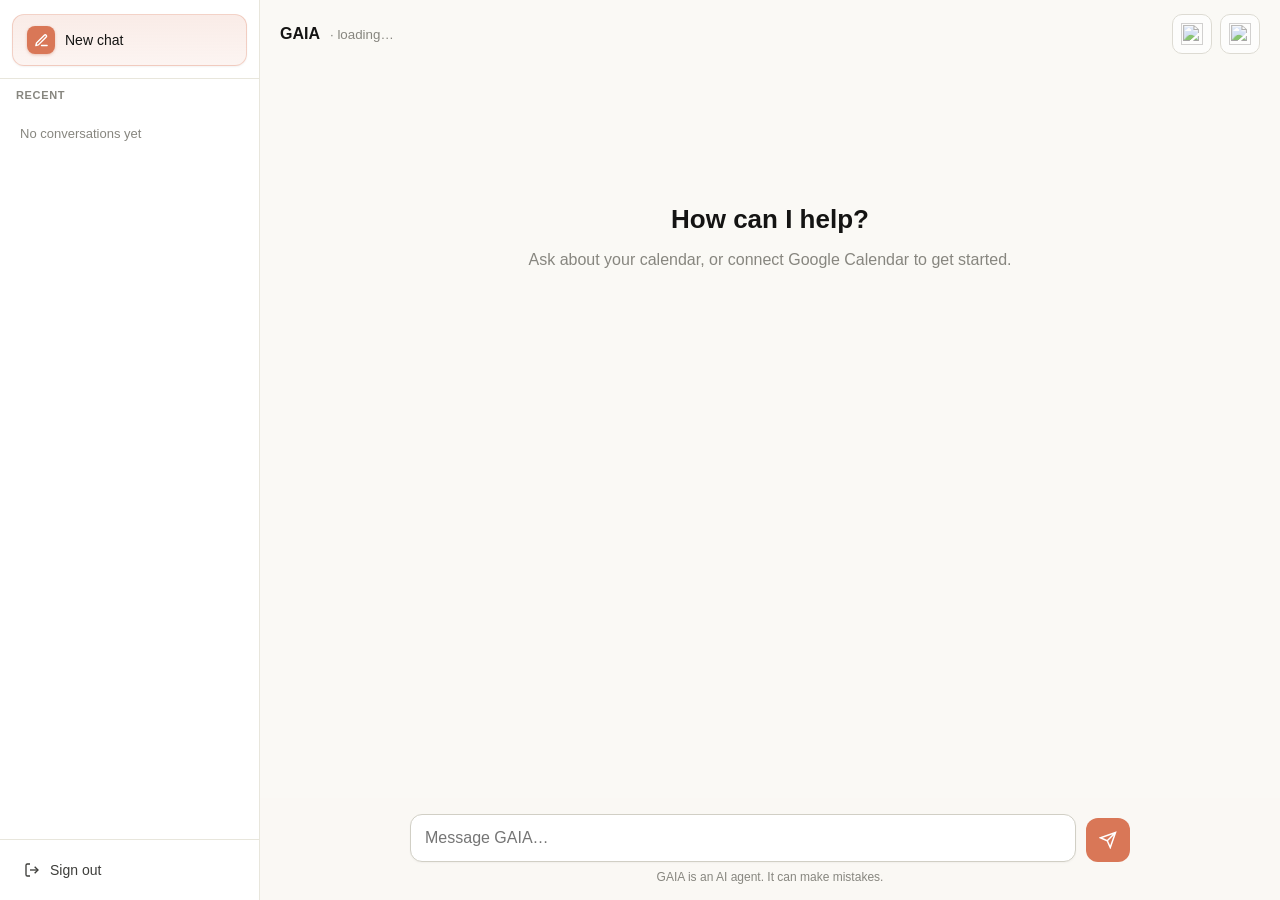
==== commit 06930dbb: "fix added gmail connector" ====
--- a/app/static/index.html
+++ b/app/static/index.html
@@ -132,6 +132,11 @@
       font-size: 13px;
       line-height: 1.4;
     }
+    .sidebar-footer {
+      flex: 0 0 auto;
+      padding: 12px;
+      border-top: 1px solid var(--border);
+    }
     .chat-column {
       flex: 1;
       min-width: 0;
@@ -148,27 +153,24 @@
       border-bottom: 1px solid var(--border);
       background: rgba(250, 249, 245, 0.92);
       backdrop-filter: blur(8px);
+      border-bottom: none;
     }
     .brand { display: flex; align-items: center; gap: 10px; font-weight: 600; color: var(--text); }
     .brand .dot { width: 10px; height: 10px; border-radius: 50%; background: var(--accent); }
     .brand small { color: var(--muted); font-weight: 400; }
     .actions { display: flex; align-items: center; gap: 8px; }
-    #connectBtn, #gmailConnectBtn, #logoutBtn {
+    #connectBtn, #gmailConnectBtn {
       display: inline-flex; align-items: center; gap: 8px;
       border: 1px solid var(--border-strong);
       background: var(--panel);
       color: var(--text-soft);
-      padding: 9px 14px;
+      padding: 8px;
       border-radius: 10px;
       font-size: 14px;
       cursor: pointer;
       transition: all 0.15s ease;
     }
-    #connectBtn, #gmailConnectBtn {
-      padding: 8px;
-      gap: 0;
-    }
-    #connectBtn:hover, #gmailConnectBtn:hover, #logoutBtn:hover {
+    #connectBtn:hover, #gmailConnectBtn:hover {
       border-color: var(--accent);
       background: var(--panel-2);
     }
@@ -178,10 +180,27 @@
       border-color: rgba(120, 140, 93, 0.45);
     }
     .service-ico { width: 22px; height: 22px; display: block; object-fit: contain; }
-    #gmailConnectBtn:disabled { opacity: 0.55; cursor: not-allowed; }
-    #gmailConnectBtn:hover { border-color: var(--border-strong); background: var(--panel); }
-    #logoutBtn { padding: 9px; gap: 0; }
-    #logoutBtn .ico { width: 16px; height: 16px; }
+    #logoutBtn {
+      display: flex;
+      align-items: center;
+      justify-content: flex-start;
+      gap: 10px;
+      width: 100%;
+      border: none;
+      background: transparent;
+      color: var(--text-soft);
+      padding: 10px 12px;
+      border-radius: 8px;
+      font: inherit;
+      font-size: 14px;
+      cursor: pointer;
+      transition: background 0.15s ease, color 0.15s ease;
+    }
+    #logoutBtn:hover {
+      background: var(--panel-2);
+      color: var(--text);
+    }
+    #logoutBtn .ico { width: 16px; height: 16px; flex: 0 0 16px; }
 
     main {
       flex: 1;
@@ -210,7 +229,7 @@
     .typing span:nth-child(3) { animation-delay: 0.4s; }
     @keyframes blink { 0%, 80%, 100% { opacity: 0.2; } 40% { opacity: 1; } }
 
-    footer { border-top: 1px solid var(--border); background: rgba(250, 249, 245, 0.92); padding: 16px 0; }
+    footer { border-top: 1px solid var(--border); background: rgba(250, 249, 245, 0.92); padding: 16px 0; border-top: none;}
     .composer { max-width: 760px; margin: 0 auto; padding: 0 20px; display: flex; gap: 10px; align-items: flex-end; }
     textarea {
       flex: 1; resize: none; max-height: 160px;
@@ -373,6 +392,16 @@
       <div class="conversation-list" id="conversationList">
         <div class="sidebar-empty">No conversations yet</div>
       </div>
+      <div class="sidebar-footer">
+        <button id="logoutBtn" type="button" title="Sign out" aria-label="Sign out">
+          <svg class="ico" viewBox="0 0 24 24" fill="none" stroke="currentColor" stroke-width="2">
+            <path d="M9 21H5a2 2 0 0 1-2-2V5a2 2 0 0 1 2-2h4"></path>
+            <polyline points="16 17 21 12 16 7"></polyline>
+            <line x1="21" y1="12" x2="9" y2="12"></line>
+          </svg>
+          Sign out
+        </button>
+      </div>
     </aside>
 
     <div class="chat-column">
@@ -385,15 +414,8 @@
       <button id="connectBtn" type="button" disabled title="Checking&hellip;" aria-label="Connect Google Calendar">
         <img class="service-ico" src="/assets/google-calendar.png" alt="" aria-hidden="true" />
       </button>
-      <button id="gmailConnectBtn" type="button" disabled title="Gmail (coming soon)" aria-label="Connect Gmail (coming soon)">
+      <button id="gmailConnectBtn" type="button" disabled title="Checking&hellip;" aria-label="Connect Gmail">
         <img class="service-ico" src="/assets/gmail.png" alt="" aria-hidden="true" />
-      </button>
-      <button id="logoutBtn" type="button" title="Sign out" aria-label="Sign out">
-        <svg class="ico" viewBox="0 0 24 24" fill="none" stroke="currentColor" stroke-width="2">
-          <path d="M9 21H5a2 2 0 0 1-2-2V5a2 2 0 0 1 2-2h4"></path>
-          <polyline points="16 17 21 12 16 7"></polyline>
-          <line x1="21" y1="12" x2="9" y2="12"></line>
-        </svg>
       </button>
     </div>
   </header>
@@ -464,6 +486,7 @@
 
 
     let statusPoll = null;
+    let gmailStatusPoll = null;
     let heartbeatTimer = null;
     const HEARTBEAT_INTERVAL_MS = 60_000;
 
@@ -605,6 +628,41 @@
       return mainId + ":a2a";
     }
 
+    async function buildNegotiationProposal(conversationId) {
+      const fallback = pendingProposal
+        ? `I'd like to schedule a meeting with the following constraints: ${pendingProposal}. Please check your calendar and propose times that work.`
+        : "I would like to schedule a meeting. Please check your calendar and propose available times.";
+
+      if (!conversationId) return fallback;
+
+      try {
+        const res = await authFetch(
+          "/api/conversations/" + encodeURIComponent(conversationId)
+        );
+        if (!res.ok) return fallback;
+
+        const data = await res.json();
+        const userMessages = (data.messages || [])
+          .filter((m) => m.role === "user")
+          .map((m) => (m.content || "").trim())
+          .filter(Boolean);
+
+        if (userMessages.length === 0) return fallback;
+
+        const constraints = userMessages
+          .map((text, i) => `${i + 1}. ${text}`)
+          .join("\n");
+
+        return (
+          "I'd like to schedule a meeting. Here is what my owner has said in this conversation:\n\n" +
+          constraints +
+          "\n\nPlease check your calendar and propose times that work."
+        );
+      } catch {
+        return fallback;
+      }
+    }
+
     function myAgentLabel() {
       const name = displayName(getSession());
       return name ? name + "'s agent" : "Your agent";
@@ -977,9 +1035,7 @@
 
       const typing = addTyping();
       sendBtn.disabled = true;
-      const proposal = pendingProposal
-        ? `I'd like to schedule a meeting with the following constraints: ${pendingProposal}. Please check your calendar and propose times that work.`
-        : "I would like to schedule a meeting. Please check your calendar and propose available times.";
+      const proposal = await buildNegotiationProposal(conversationId);
       let negotiation = { transcript: [], outcome: "stuck" };
       let transcript = [];
 
@@ -1097,6 +1153,7 @@
       }
       addMessage("bot", data.reply || "(no response)");
       refreshStatus();
+      refreshGmailStatus();
       loadConversationList();
     }
 
@@ -1144,6 +1201,53 @@
         setServiceBtnStatus(connectBtn, "Connect failed \u2014 retry");
       } finally {
         connectBtn.disabled = false;
+      }
+    });
+
+    async function refreshGmailStatus() {
+      try {
+        const res = await authFetch("/api/gmail/status");
+        const data = await res.json();
+        gmailConnectBtn.disabled = false;
+        if (data.connected) {
+          gmailConnectBtn.classList.add("connected");
+          setServiceBtnStatus(gmailConnectBtn, "Gmail connected");
+          if (gmailStatusPoll) { clearInterval(gmailStatusPoll); gmailStatusPoll = null; }
+        } else {
+          gmailConnectBtn.classList.remove("connected");
+          setServiceBtnStatus(gmailConnectBtn, "Connect Gmail");
+        }
+        return data.connected;
+      } catch (e) {
+        gmailConnectBtn.disabled = false;
+        setServiceBtnStatus(gmailConnectBtn, "Connect Gmail");
+        return false;
+      }
+    }
+
+    gmailConnectBtn.addEventListener("click", async () => {
+      if (gmailConnectBtn.classList.contains("connected")) return;
+      gmailConnectBtn.disabled = true;
+      setServiceBtnStatus(gmailConnectBtn, "Opening Gmail\u2026");
+      try {
+        const res = await authFetch("/api/gmail/connect", { method: "POST" });
+        const data = await res.json();
+        if (!res.ok) {
+          setServiceBtnStatus(gmailConnectBtn, data.detail || "Connect failed \u2014 retry");
+          return;
+        }
+        if (data.redirect_url) {
+          window.open(data.redirect_url, "_blank", "noopener");
+          setServiceBtnStatus(gmailConnectBtn, "Waiting for approval\u2026");
+          if (gmailStatusPoll) clearInterval(gmailStatusPoll);
+          gmailStatusPoll = setInterval(refreshGmailStatus, 2500);
+        } else {
+          setServiceBtnStatus(gmailConnectBtn, "Connect failed \u2014 retry");
+        }
+      } catch (e) {
+        setServiceBtnStatus(gmailConnectBtn, "Connect failed \u2014 retry");
+      } finally {
+        gmailConnectBtn.disabled = false;
       }
     });
 
@@ -1223,6 +1327,7 @@
 
     startHeartbeat();
     refreshStatus();
+    refreshGmailStatus();
     bootstrapConversations();
     inputEl.focus();
   </script>
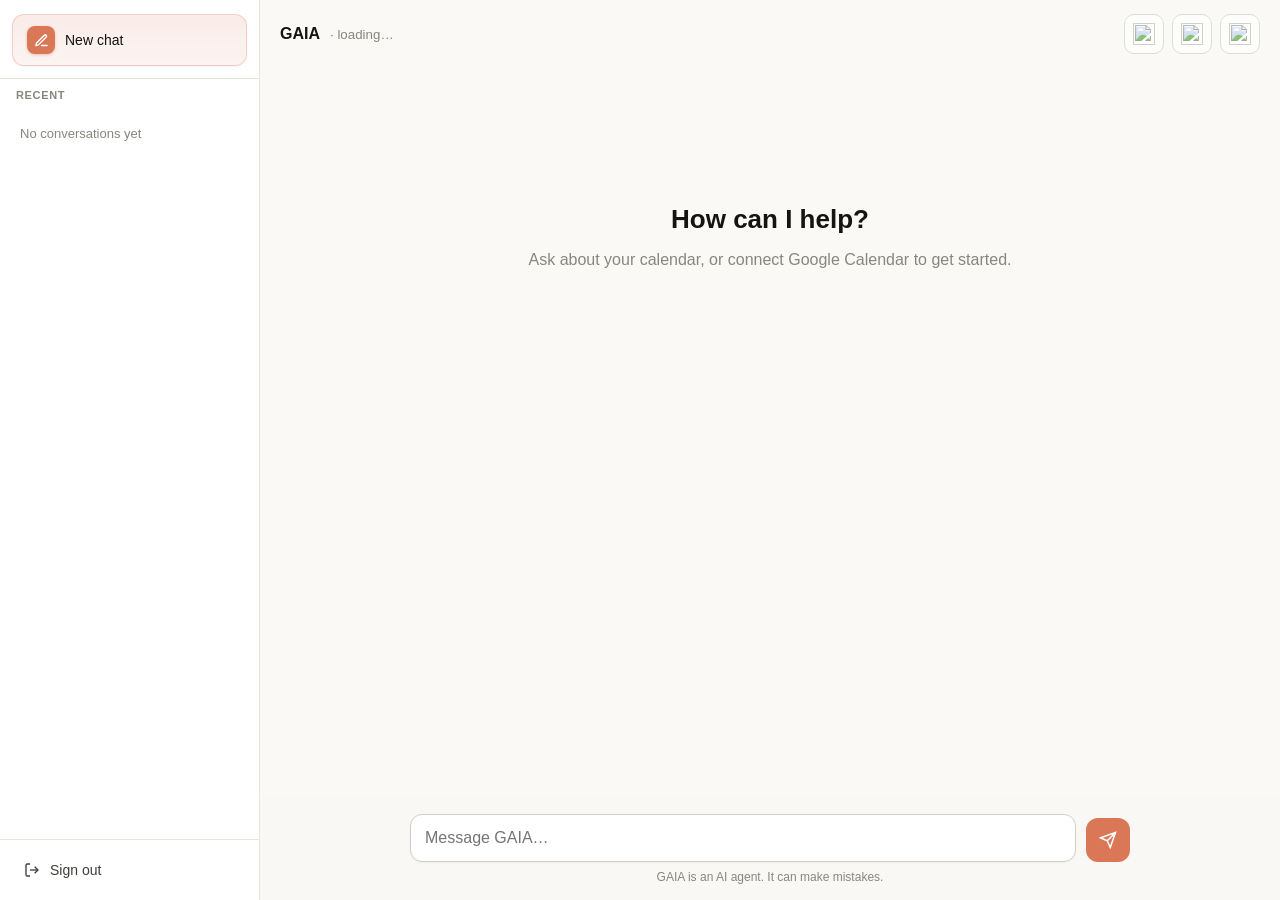
==== commit 26ab5198: "cp-2" ====
--- a/app/static/index.html
+++ b/app/static/index.html
@@ -159,7 +159,7 @@
     .brand .dot { width: 10px; height: 10px; border-radius: 50%; background: var(--accent); }
     .brand small { color: var(--muted); font-weight: 400; }
     .actions { display: flex; align-items: center; gap: 8px; }
-    #connectBtn, #gmailConnectBtn {
+    #connectBtn, #gmailConnectBtn, #notionConnectBtn {
       display: inline-flex; align-items: center; gap: 8px;
       border: 1px solid var(--border-strong);
       background: var(--panel);
@@ -170,12 +170,14 @@
       cursor: pointer;
       transition: all 0.15s ease;
     }
-    #connectBtn:hover, #gmailConnectBtn:hover {
+    #connectBtn:hover, #gmailConnectBtn:hover, #notionConnectBtn:hover {
       border-color: var(--accent);
       background: var(--panel-2);
     }
-    #connectBtn:disabled, #gmailConnectBtn:disabled { opacity: 0.7; cursor: default; }
-    #connectBtn.connected, #gmailConnectBtn.connected {
+    #connectBtn:disabled, #gmailConnectBtn:disabled, #notionConnectBtn:disabled {
+      opacity: 0.7; cursor: default;
+    }
+    #connectBtn.connected, #gmailConnectBtn.connected, #notionConnectBtn.connected {
       background: var(--ok-bg);
       border-color: rgba(120, 140, 93, 0.45);
     }
@@ -209,14 +211,38 @@
       min-height: 0;
     }
     .wrap { max-width: 760px; margin: 0 auto; padding: 0 20px; }
-    .msg { display: flex; gap: 14px; margin-bottom: 22px; line-height: 1.55; }
+    .msg { display: flex; gap: 12px; margin-bottom: 24px; line-height: 1.55; align-items: flex-start; }
     .msg .avatar {
-      flex: 0 0 32px; width: 32px; height: 32px; border-radius: 8px;
-      display: grid; place-items: center; font-size: 11px; font-weight: 600;
-    }
-    .msg.user .avatar { background: var(--user-bubble); color: var(--text-soft); }
-    .msg.bot .avatar { background: var(--accent); color: #fff; }
-    .msg .body { padding-top: 4px; white-space: pre-wrap; word-wrap: break-word; color: var(--text-soft); }
+      flex: 0 0 36px; width: 36px; height: 36px; border-radius: 10px;
+      display: grid; place-items: center;
+      box-shadow: 0 1px 3px rgba(20, 20, 19, 0.07);
+    }
+    .msg .avatar svg { width: 18px; height: 18px; }
+    .msg.user .avatar {
+      background: linear-gradient(145deg, #f2f0e8 0%, #e4e2d8 100%);
+      color: var(--text-soft);
+      border: 1px solid rgba(209, 207, 197, 0.55);
+      font-size: 12px; font-weight: 700; letter-spacing: 0.02em;
+    }
+    .msg.bot .avatar {
+      background: linear-gradient(145deg, #e0886a 0%, #d97757 55%, #c6613f 100%);
+      color: #fff;
+      box-shadow: 0 2px 8px rgba(217, 119, 87, 0.28);
+    }
+    .msg .body { flex: 1; min-width: 0; }
+    .msg .msg-sender {
+      display: flex; align-items: center; gap: 6px;
+      font-size: 13px; font-weight: 600; letter-spacing: -0.01em;
+      margin-bottom: 5px; line-height: 1.3;
+    }
+    .msg.user .msg-sender { color: var(--text); }
+    .msg.bot .msg-sender { color: var(--accent-2); }
+    .msg.bot .msg-sender .sender-dot {
+      width: 6px; height: 6px; border-radius: 50%;
+      background: var(--accent);
+      box-shadow: 0 0 0 2px rgba(217, 119, 87, 0.18);
+    }
+    .msg .msg-content { white-space: pre-wrap; word-wrap: break-word; color: var(--text-soft); }
     .msg .body a { color: var(--accent-2); }
     .msg .body a:hover { color: var(--accent); }
     .empty { text-align: center; color: var(--muted); margin-top: 12vh; }
@@ -339,6 +365,86 @@
     }
     .contact-picker .contact-cancel:disabled,
     .slot-picker .slot-cancel:disabled { opacity: 0.6; cursor: default; }
+
+    .todo-picker {
+      margin-top: 8px;
+      padding: 12px;
+      border: 1px solid var(--border-strong);
+      border-radius: 10px;
+      background: var(--panel);
+    }
+    .todo-picker h4 {
+      margin: 0 0 4px;
+      font-size: 14px;
+      font-weight: 600;
+      color: var(--text);
+    }
+    .todo-picker .todo-sub {
+      margin: 0 0 8px;
+      font-size: 12px;
+      color: var(--muted);
+    }
+    .todo-picker .todo-row {
+      display: flex;
+      align-items: flex-start;
+      gap: 10px;
+      padding: 10px 0;
+      border-bottom: 1px solid var(--border);
+    }
+    .todo-picker .todo-row:last-of-type { border-bottom: none; }
+    .todo-picker .todo-row input[type="checkbox"] {
+      margin-top: 3px;
+      width: 16px;
+      height: 16px;
+      flex: 0 0 auto;
+      cursor: pointer;
+      accent-color: var(--accent);
+    }
+    .todo-picker .todo-info { flex: 1; min-width: 0; }
+    .todo-picker .todo-title {
+      font-weight: 600;
+      color: var(--text);
+      font-size: 14px;
+    }
+    .todo-picker .todo-meta {
+      font-size: 12px;
+      color: var(--muted);
+      margin-top: 2px;
+    }
+    .todo-picker-actions {
+      display: flex;
+      justify-content: flex-end;
+      gap: 8px;
+      margin-top: 12px;
+      padding-top: 12px;
+      border-top: 1px solid var(--border);
+    }
+    .todo-picker .todo-cancel {
+      border: 1px solid var(--border-strong);
+      background: var(--panel);
+      color: var(--muted);
+      padding: 6px 14px;
+      border-radius: 8px;
+      font-size: 13px;
+      cursor: pointer;
+      transition: all 0.15s ease;
+    }
+    .todo-picker .todo-cancel:hover:not(:disabled) {
+      color: var(--text-soft);
+      background: var(--panel-2);
+    }
+    .todo-picker .todo-confirm {
+      border: 1px solid var(--accent);
+      background: var(--accent);
+      color: #fff;
+      padding: 6px 14px;
+      border-radius: 8px;
+      font-size: 13px;
+      cursor: pointer;
+      transition: all 0.15s ease;
+    }
+    .todo-picker .todo-confirm:hover:not(:disabled) { opacity: 0.9; }
+    .todo-picker button:disabled { opacity: 0.6; cursor: default; }
 
     .a2a-panel {
       margin-bottom: 22px;
@@ -417,6 +523,9 @@
       <button id="gmailConnectBtn" type="button" disabled title="Checking&hellip;" aria-label="Connect Gmail">
         <img class="service-ico" src="/assets/gmail.png" alt="" aria-hidden="true" />
       </button>
+      <button id="notionConnectBtn" type="button" disabled title="Checking&hellip;" aria-label="Connect Notion">
+        <img class="service-ico" src="/assets/notion.png" alt="" aria-hidden="true" />
+      </button>
     </div>
   </header>
 
@@ -454,6 +563,7 @@
     const sendBtn = document.getElementById("sendBtn");
     const connectBtn = document.getElementById("connectBtn");
     const gmailConnectBtn = document.getElementById("gmailConnectBtn");
+    const notionConnectBtn = document.getElementById("notionConnectBtn");
 
     function setServiceBtnStatus(btn, label) {
       btn.title = label;
@@ -487,6 +597,7 @@
 
     let statusPoll = null;
     let gmailStatusPoll = null;
+    let notionStatusPoll = null;
     let heartbeatTimer = null;
     const HEARTBEAT_INTERVAL_MS = 60_000;
 
@@ -752,22 +863,84 @@
       );
     }
 
+    const BOT_AVATAR_SVG =
+      '<svg viewBox="0 0 24 24" fill="none" stroke="currentColor" stroke-width="2" stroke-linecap="round" stroke-linejoin="round" aria-hidden="true">' +
+      '<path d="M12 3l1.5 4.5L18 9l-4.5 1.5L12 15l-1.5-4.5L6 9l4.5-1.5L12 3z"></path>' +
+      '<path d="M5 19l1 3 1-3 3-1-3-1-1-3-1 3-3 1 3 1z"></path>' +
+      '<path d="M19 13l.75 2.25L22 16l-2.25.75L19 19l-.75-2.25L16 16l2.25-.75L19 13z"></path>' +
+      "</svg>";
+    const USER_AVATAR_SVG =
+      '<svg viewBox="0 0 24 24" fill="none" stroke="currentColor" stroke-width="2" stroke-linecap="round" stroke-linejoin="round" aria-hidden="true">' +
+      '<path d="M20 21v-2a4 4 0 0 0-4-4H8a4 4 0 0 0-4 4v2"></path>' +
+      '<circle cx="12" cy="7" r="4"></circle>' +
+      "</svg>";
+
+    function userInitials() {
+      const name = displayName(getSession());
+      if (!name) return "";
+      const parts = name.trim().split(/\s+/);
+      if (parts.length >= 2) {
+        return (parts[0][0] + parts[parts.length - 1][0]).toUpperCase();
+      }
+      return parts[0].slice(0, 2).toUpperCase();
+    }
+
+    function createAvatar(role) {
+      const avatar = document.createElement("div");
+      avatar.className = "avatar";
+      if (role === "user") {
+        const initials = userInitials();
+        if (initials) {
+          avatar.textContent = initials;
+          avatar.setAttribute("aria-label", "You");
+        } else {
+          avatar.innerHTML = USER_AVATAR_SVG;
+          avatar.setAttribute("aria-label", "You");
+        }
+      } else {
+        avatar.innerHTML = BOT_AVATAR_SVG;
+        avatar.setAttribute("aria-label", "GAIA");
+      }
+      return avatar;
+    }
+
+    function createSenderLabel(role) {
+      const label = document.createElement("div");
+      label.className = "msg-sender";
+      if (role === "user") {
+        label.textContent = "You";
+      } else {
+        const dot = document.createElement("span");
+        dot.className = "sender-dot";
+        dot.setAttribute("aria-hidden", "true");
+        label.appendChild(dot);
+        label.appendChild(document.createTextNode("GAIA"));
+      }
+      return label;
+    }
+
+    function createMessageBody(role) {
+      const body = document.createElement("div");
+      body.className = "body";
+      body.appendChild(createSenderLabel(role));
+      return body;
+    }
+
     function addMessage(role, text) {
       const empty = document.getElementById("empty");
       if (empty) empty.remove();
       const msg = document.createElement("div");
       msg.className = `msg ${role}`;
-      const avatar = document.createElement("div");
-      avatar.className = "avatar";
-      avatar.textContent = role === "user" ? "You" : "AI";
-      const body = document.createElement("div");
-      body.className = "body";
-      body.innerHTML = renderContent(text);
-      msg.appendChild(avatar);
+      const body = createMessageBody(role);
+      const content = document.createElement("div");
+      content.className = "msg-content";
+      content.innerHTML = renderContent(text);
+      body.appendChild(content);
+      msg.appendChild(createAvatar(role));
       msg.appendChild(body);
       messagesEl.appendChild(msg);
       document.getElementById("main").scrollTop = document.getElementById("main").scrollHeight;
-      return body;
+      return content;
     }
 
     function addTyping() {
@@ -775,8 +948,13 @@
       if (empty) empty.remove();
       const msg = document.createElement("div");
       msg.className = "msg bot";
-      msg.innerHTML =
-        '<div class="avatar">AI</div><div class="body"><span class="typing"><span></span><span></span><span></span></span></div>';
+      const body = createMessageBody("bot");
+      const content = document.createElement("div");
+      content.className = "msg-content";
+      content.innerHTML = '<span class="typing"><span></span><span></span><span></span></span>';
+      body.appendChild(content);
+      msg.appendChild(createAvatar("bot"));
+      msg.appendChild(body);
       messagesEl.appendChild(msg);
       document.getElementById("main").scrollTop = document.getElementById("main").scrollHeight;
       return msg;
@@ -788,12 +966,7 @@
 
       const msg = document.createElement("div");
       msg.className = "msg bot";
-      const avatar = document.createElement("div");
-      avatar.className = "avatar";
-      avatar.textContent = "AI";
-
-      const body = document.createElement("div");
-      body.className = "body";
+      const body = createMessageBody("bot");
 
       const picker = document.createElement("div");
       picker.className = "contact-picker";
@@ -859,7 +1032,7 @@
       picker.appendChild(actions);
 
       body.appendChild(picker);
-      msg.appendChild(avatar);
+      msg.appendChild(createAvatar("bot"));
       msg.appendChild(body);
       messagesEl.appendChild(msg);
       document.getElementById("main").scrollTop = document.getElementById("main").scrollHeight;
@@ -871,12 +1044,7 @@
 
       const msg = document.createElement("div");
       msg.className = "msg bot";
-      const avatar = document.createElement("div");
-      avatar.className = "avatar";
-      avatar.textContent = "AI";
-
-      const body = document.createElement("div");
-      body.className = "body";
+      const body = createMessageBody("bot");
 
       const picker = document.createElement("div");
       picker.className = "slot-picker";
@@ -925,10 +1093,176 @@
       picker.appendChild(actions);
 
       body.appendChild(picker);
-      msg.appendChild(avatar);
+      msg.appendChild(createAvatar("bot"));
       msg.appendChild(body);
       messagesEl.appendChild(msg);
       document.getElementById("main").scrollTop = document.getElementById("main").scrollHeight;
+    }
+
+    function showTodoConfirm(interruptPayload) {
+      const empty = document.getElementById("empty");
+      if (empty) empty.remove();
+
+      const msg = document.createElement("div");
+      msg.className = "msg bot";
+      const body = createMessageBody("bot");
+
+      const picker = document.createElement("div");
+      picker.className = "todo-picker";
+
+      const heading = document.createElement("h4");
+      heading.textContent = "Add these to your to-do list?";
+      picker.appendChild(heading);
+
+      const sub = document.createElement("p");
+      sub.className = "todo-sub";
+      sub.textContent = "Uncheck anything you don't want, then confirm.";
+      picker.appendChild(sub);
+
+      const todos = interruptPayload.todos || [];
+      if (todos.length === 0) {
+        picker.appendChild(document.createTextNode("No to-dos to add."));
+      }
+
+      const checkboxes = [];
+      todos.forEach((todo) => {
+        const row = document.createElement("label");
+        row.className = "todo-row";
+
+        const cb = document.createElement("input");
+        cb.type = "checkbox";
+        cb.checked = true;
+        cb.value = todo.id;
+        checkboxes.push(cb);
+
+        const info = document.createElement("div");
+        info.className = "todo-info";
+
+        const titleEl = document.createElement("div");
+        titleEl.className = "todo-title";
+        titleEl.textContent = todo.title || todo.id || "Untitled task";
+        info.appendChild(titleEl);
+
+        const metaParts = [];
+        if (todo.note) metaParts.push(todo.note);
+        if (todo.source) metaParts.push("From: " + todo.source);
+        if (metaParts.length) {
+          const metaEl = document.createElement("div");
+          metaEl.className = "todo-meta";
+          metaEl.textContent = metaParts.join(" \u00B7 ");
+          info.appendChild(metaEl);
+        }
+
+        row.appendChild(cb);
+        row.appendChild(info);
+        picker.appendChild(row);
+      });
+
+      const actions = document.createElement("div");
+      actions.className = "todo-picker-actions";
+
+      const cancelBtn = document.createElement("button");
+      cancelBtn.type = "button";
+      cancelBtn.className = "todo-cancel";
+      cancelBtn.textContent = "Cancel";
+      cancelBtn.addEventListener("click", () => cancelTodoConfirmation(picker, cancelBtn));
+
+      const confirmBtn = document.createElement("button");
+      confirmBtn.type = "button";
+      confirmBtn.className = "todo-confirm";
+      confirmBtn.textContent = "Add to to-do list";
+      confirmBtn.addEventListener("click", () =>
+        resumeTodoConfirmation(checkboxes, confirmBtn, picker)
+      );
+
+      actions.appendChild(cancelBtn);
+      actions.appendChild(confirmBtn);
+      picker.appendChild(actions);
+
+      body.appendChild(picker);
+      msg.appendChild(createAvatar("bot"));
+      msg.appendChild(body);
+      messagesEl.appendChild(msg);
+      document.getElementById("main").scrollTop = document.getElementById("main").scrollHeight;
+    }
+
+    async function resumeTodoConfirmation(checkboxes, btn, pickerEl) {
+      const approvedIds = checkboxes.filter((cb) => cb.checked).map((cb) => cb.value);
+      disablePicker(pickerEl);
+      btn.textContent = "Adding\u2026";
+
+      const typing = addTyping();
+      sendBtn.disabled = true;
+
+      try {
+        const res = await authFetch("/api/chat/resume", {
+          method: "POST",
+          headers: { "Content-Type": "application/json" },
+          body: JSON.stringify({
+            conversation_id: conversationId,
+            resume: { approved_ids: approvedIds },
+          }),
+        });
+
+        typing.remove();
+
+        if (!res.ok) {
+          addMessage("bot", "Error resuming chat: the server returned " + res.status + ".");
+          pickerEl.querySelectorAll("button").forEach((b) => { b.disabled = false; });
+          btn.textContent = "Add to to-do list";
+          return;
+        }
+
+        const data = await res.json();
+        handleChatResponse(data);
+      } catch (e) {
+        typing.remove();
+        addMessage("bot", "Network error: " + e.message);
+        pickerEl.querySelectorAll("button").forEach((b) => { b.disabled = false; });
+        btn.textContent = "Add to to-do list";
+      } finally {
+        sendBtn.disabled = false;
+        inputEl.focus();
+      }
+    }
+
+    async function cancelTodoConfirmation(pickerEl, cancelBtn) {
+      disablePicker(pickerEl);
+      cancelBtn.textContent = "Cancelling\u2026";
+
+      const typing = addTyping();
+      sendBtn.disabled = true;
+
+      try {
+        const res = await authFetch("/api/chat/resume", {
+          method: "POST",
+          headers: { "Content-Type": "application/json" },
+          body: JSON.stringify({
+            conversation_id: conversationId,
+            resume: { cancelled: true },
+          }),
+        });
+
+        typing.remove();
+
+        if (!res.ok) {
+          addMessage("bot", "Error: could not cancel.");
+          cancelBtn.disabled = false;
+          cancelBtn.textContent = "Cancel";
+          return;
+        }
+
+        const data = await res.json();
+        handleChatResponse(data);
+      } catch (e) {
+        typing.remove();
+        addMessage("bot", "Network error: " + e.message);
+        cancelBtn.disabled = false;
+        cancelBtn.textContent = "Cancel";
+      } finally {
+        sendBtn.disabled = false;
+        inputEl.focus();
+      }
     }
 
     function disablePicker(pickerEl) {
@@ -1151,9 +1485,14 @@
         showSlotPicker(data.interrupt);
         return;
       }
+      if (data.status === "interrupt" && data.interrupt?.type === "todo_confirmation") {
+        showTodoConfirm(data.interrupt);
+        return;
+      }
       addMessage("bot", data.reply || "(no response)");
       refreshStatus();
       refreshGmailStatus();
+      refreshNotionStatus();
       loadConversationList();
     }
 
@@ -1248,6 +1587,53 @@
         setServiceBtnStatus(gmailConnectBtn, "Connect failed \u2014 retry");
       } finally {
         gmailConnectBtn.disabled = false;
+      }
+    });
+
+    async function refreshNotionStatus() {
+      try {
+        const res = await authFetch("/api/notion/status");
+        const data = await res.json();
+        notionConnectBtn.disabled = false;
+        if (data.connected) {
+          notionConnectBtn.classList.add("connected");
+          setServiceBtnStatus(notionConnectBtn, "Notion connected");
+          if (notionStatusPoll) { clearInterval(notionStatusPoll); notionStatusPoll = null; }
+        } else {
+          notionConnectBtn.classList.remove("connected");
+          setServiceBtnStatus(notionConnectBtn, "Connect Notion");
+        }
+        return data.connected;
+      } catch (e) {
+        notionConnectBtn.disabled = false;
+        setServiceBtnStatus(notionConnectBtn, "Connect Notion");
+        return false;
+      }
+    }
+
+    notionConnectBtn.addEventListener("click", async () => {
+      if (notionConnectBtn.classList.contains("connected")) return;
+      notionConnectBtn.disabled = true;
+      setServiceBtnStatus(notionConnectBtn, "Opening Notion\u2026");
+      try {
+        const res = await authFetch("/api/notion/connect", { method: "POST" });
+        const data = await res.json();
+        if (!res.ok) {
+          setServiceBtnStatus(notionConnectBtn, data.detail || "Connect failed \u2014 retry");
+          return;
+        }
+        if (data.redirect_url) {
+          window.open(data.redirect_url, "_blank", "noopener");
+          setServiceBtnStatus(notionConnectBtn, "Waiting for approval\u2026");
+          if (notionStatusPoll) clearInterval(notionStatusPoll);
+          notionStatusPoll = setInterval(refreshNotionStatus, 2500);
+        } else {
+          setServiceBtnStatus(notionConnectBtn, "Connect failed \u2014 retry");
+        }
+      } catch (e) {
+        setServiceBtnStatus(notionConnectBtn, "Connect failed \u2014 retry");
+      } finally {
+        notionConnectBtn.disabled = false;
       }
     });
 
@@ -1328,6 +1714,7 @@
     startHeartbeat();
     refreshStatus();
     refreshGmailStatus();
+    refreshNotionStatus();
     bootstrapConversations();
     inputEl.focus();
   </script>
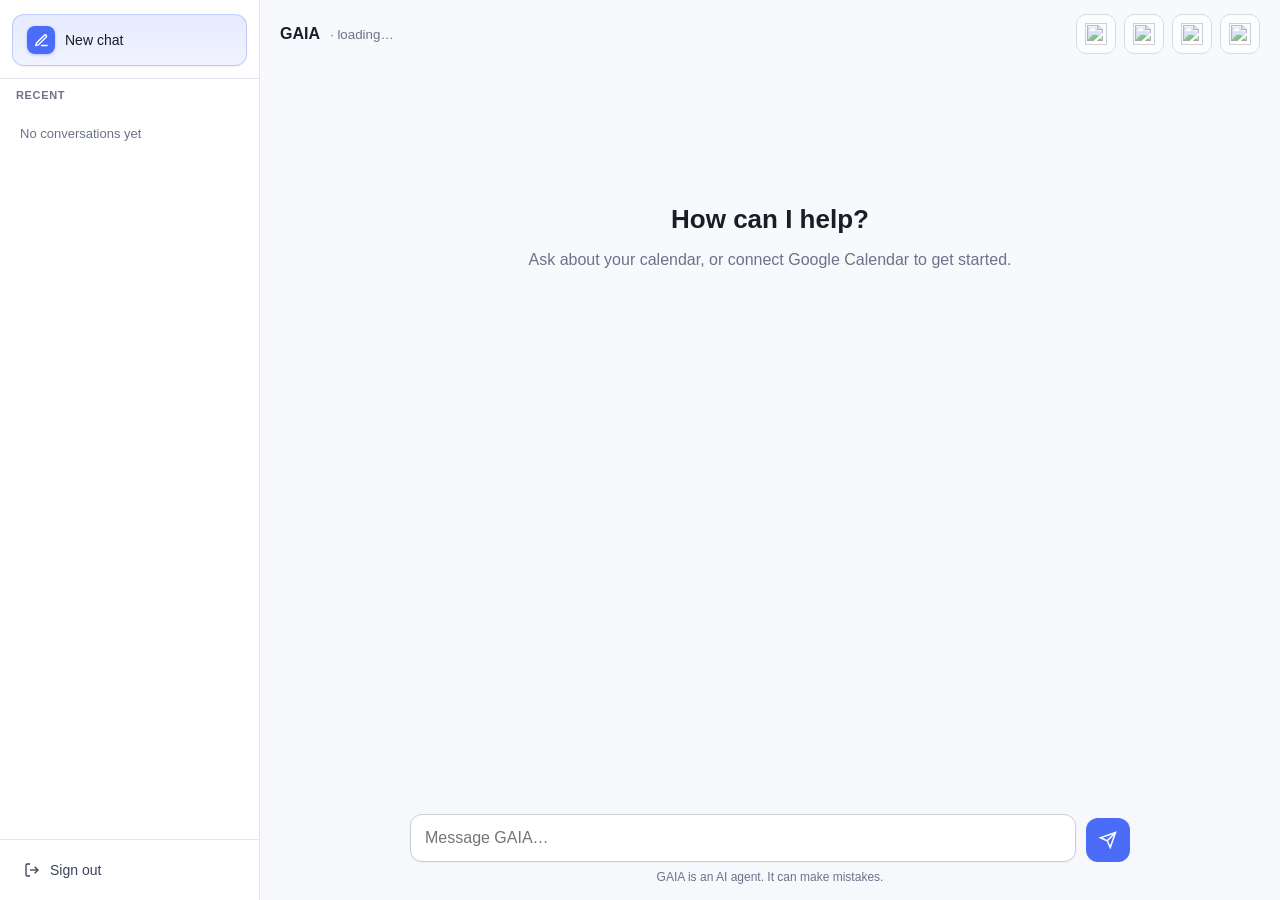
==== commit c90a9283: "updated UI" ====
--- a/app/static/index.html
+++ b/app/static/index.html
@@ -6,19 +6,23 @@
   <title>GAIA</title>
   <style>
     :root {
-      --bg: #faf9f5;
+      --bg: #f8f9fc;
       --panel: #ffffff;
-      --panel-2: #f0eee6;
-      --border: #e8e6dc;
-      --border-strong: #d1cfc5;
-      --text: #141413;
-      --text-soft: #3d3d3a;
-      --muted: #87867f;
-      --accent: #d97757;
-      --accent-2: #c6613f;
-      --user-bubble: #e8e6dc;
-      --ok: #788c5d;
-      --ok-bg: rgba(120, 140, 93, 0.14);
+      --panel-2: #f1f3f8;
+      --border: #e3e6ef;
+      --border-strong: #c8cdd8;
+      --text: #1a1d26;
+      --text-soft: #3c4257;
+      --muted: #6b7289;
+      --accent: #4a6cf7;
+      --accent-2: #3d5ce0;
+      --user-bubble: #e3e6ef;
+      --ok: #2e9b5f;
+      --ok-bg: rgba(46, 155, 95, 0.12);
+      --gaia-blue: #4a6cf7;
+      --gaia-red: #e05c4e;
+      --gaia-amber: #e8a317;
+      --gaia-green: #2e9b5f;
     }
     * { box-sizing: border-box; }
     html, body { height: 100%; margin: 0; }
@@ -62,8 +66,8 @@
       justify-content: flex-start;
       gap: 10px;
       width: 100%;
-      border: 1px solid rgba(217, 119, 87, 0.28);
-      background: linear-gradient(180deg, rgba(217, 119, 87, 0.14) 0%, rgba(217, 119, 87, 0.08) 100%);
+      border: 1px solid rgba(74, 108, 247, 0.28);
+      background: linear-gradient(180deg, rgba(74, 108, 247, 0.14) 0%, rgba(74, 108, 247, 0.08) 100%);
       color: var(--text);
       padding: 11px 14px;
       border-radius: 12px;
@@ -72,12 +76,12 @@
       font-weight: 500;
       cursor: pointer;
       transition: border-color 0.15s ease, background 0.15s ease, box-shadow 0.15s ease, transform 0.1s ease;
-      box-shadow: 0 1px 2px rgba(20, 20, 19, 0.05);
+      box-shadow: 0 1px 2px rgba(26, 29, 38, 0.05);
     }
     #newChatBtn:hover {
-      border-color: rgba(217, 119, 87, 0.45);
-      background: linear-gradient(180deg, rgba(217, 119, 87, 0.2) 0%, rgba(217, 119, 87, 0.12) 100%);
-      box-shadow: 0 2px 8px rgba(217, 119, 87, 0.12);
+      border-color: rgba(74, 108, 247, 0.45);
+      background: linear-gradient(180deg, rgba(74, 108, 247, 0.2) 0%, rgba(74, 108, 247, 0.12) 100%);
+      box-shadow: 0 2px 8px rgba(74, 108, 247, 0.12);
     }
     #newChatBtn:active {
       transform: scale(0.98);
@@ -91,7 +95,7 @@
       color: #fff;
       display: grid;
       place-items: center;
-      box-shadow: 0 1px 3px rgba(198, 97, 63, 0.35);
+      box-shadow: 0 1px 3px rgba(61, 92, 224, 0.35);
     }
     #newChatBtn .new-chat-icon svg {
       width: 15px;
@@ -151,15 +155,27 @@
       gap: 12px;
       padding: 14px 20px;
       border-bottom: 1px solid var(--border);
-      background: rgba(250, 249, 245, 0.92);
+      background: rgba(248, 249, 252, 0.92);
       backdrop-filter: blur(8px);
       border-bottom: none;
     }
     .brand { display: flex; align-items: center; gap: 10px; font-weight: 600; color: var(--text); }
-    .brand .dot { width: 10px; height: 10px; border-radius: 50%; background: var(--accent); }
+    .brand .dot {
+      width: 12px;
+      height: 12px;
+      border-radius: 50%;
+      background: conic-gradient(
+        from 200deg,
+        var(--gaia-blue) 0%,
+        var(--gaia-red) 25%,
+        var(--gaia-amber) 50%,
+        var(--gaia-green) 75%,
+        var(--gaia-blue) 100%
+      );
+    }
     .brand small { color: var(--muted); font-weight: 400; }
     .actions { display: flex; align-items: center; gap: 8px; }
-    #connectBtn, #gmailConnectBtn, #notionConnectBtn {
+    #connectBtn, #gmailConnectBtn, #notionConnectBtn, #driveConnectBtn {
       display: inline-flex; align-items: center; gap: 8px;
       border: 1px solid var(--border-strong);
       background: var(--panel);
@@ -170,16 +186,16 @@
       cursor: pointer;
       transition: all 0.15s ease;
     }
-    #connectBtn:hover, #gmailConnectBtn:hover, #notionConnectBtn:hover {
+    #connectBtn:hover, #gmailConnectBtn:hover, #notionConnectBtn:hover, #driveConnectBtn:hover {
       border-color: var(--accent);
       background: var(--panel-2);
     }
-    #connectBtn:disabled, #gmailConnectBtn:disabled, #notionConnectBtn:disabled {
+    #connectBtn:disabled, #gmailConnectBtn:disabled, #notionConnectBtn:disabled, #driveConnectBtn:disabled {
       opacity: 0.7; cursor: default;
     }
-    #connectBtn.connected, #gmailConnectBtn.connected, #notionConnectBtn.connected {
+    #connectBtn.connected, #gmailConnectBtn.connected, #notionConnectBtn.connected, #driveConnectBtn.connected {
       background: var(--ok-bg);
-      border-color: rgba(120, 140, 93, 0.45);
+      border-color: rgba(46, 155, 95, 0.45);
     }
     .service-ico { width: 22px; height: 22px; display: block; object-fit: contain; }
     #logoutBtn {
@@ -215,19 +231,19 @@
     .msg .avatar {
       flex: 0 0 36px; width: 36px; height: 36px; border-radius: 10px;
       display: grid; place-items: center;
-      box-shadow: 0 1px 3px rgba(20, 20, 19, 0.07);
+      box-shadow: 0 1px 3px rgba(26, 29, 38, 0.07);
     }
     .msg .avatar svg { width: 18px; height: 18px; }
     .msg.user .avatar {
-      background: linear-gradient(145deg, #f2f0e8 0%, #e4e2d8 100%);
+      background: linear-gradient(145deg, #e8ecf4 0%, #d8deea 100%);
       color: var(--text-soft);
-      border: 1px solid rgba(209, 207, 197, 0.55);
+      border: 1px solid rgba(200, 205, 216, 0.55);
       font-size: 12px; font-weight: 700; letter-spacing: 0.02em;
     }
     .msg.bot .avatar {
-      background: linear-gradient(145deg, #e0886a 0%, #d97757 55%, #c6613f 100%);
+      background: linear-gradient(145deg, #6b86f9 0%, #4a6cf7 55%, #3d5ce0 100%);
       color: #fff;
-      box-shadow: 0 2px 8px rgba(217, 119, 87, 0.28);
+      box-shadow: 0 2px 8px rgba(74, 108, 247, 0.28);
     }
     .msg .body { flex: 1; min-width: 0; }
     .msg .msg-sender {
@@ -240,7 +256,7 @@
     .msg.bot .msg-sender .sender-dot {
       width: 6px; height: 6px; border-radius: 50%;
       background: var(--accent);
-      box-shadow: 0 0 0 2px rgba(217, 119, 87, 0.18);
+      box-shadow: 0 0 0 2px rgba(74, 108, 247, 0.18);
     }
     .msg .msg-content { white-space: pre-wrap; word-wrap: break-word; color: var(--text-soft); }
     .msg .body a { color: var(--accent-2); }
@@ -255,7 +271,7 @@
     .typing span:nth-child(3) { animation-delay: 0.4s; }
     @keyframes blink { 0%, 80%, 100% { opacity: 0.2; } 40% { opacity: 1; } }
 
-    footer { border-top: 1px solid var(--border); background: rgba(250, 249, 245, 0.92); padding: 16px 0; border-top: none;}
+    footer { border-top: 1px solid var(--border); background: rgba(248, 249, 252, 0.92); padding: 16px 0; border-top: none;}
     .composer { max-width: 760px; margin: 0 auto; padding: 0 20px; display: flex; gap: 10px; align-items: flex-end; }
     textarea {
       flex: 1; resize: none; max-height: 160px;
@@ -263,9 +279,9 @@
       border: 1px solid var(--border-strong); border-radius: 12px;
       padding: 12px 14px; font: inherit; line-height: 1.4;
       outline: none;
-      box-shadow: 0 1px 2px rgba(20, 20, 19, 0.04);
-    }
-    textarea:focus { border-color: var(--accent); box-shadow: 0 0 0 3px rgba(217, 119, 87, 0.15); }
+      box-shadow: 0 1px 2px rgba(26, 29, 38, 0.04);
+    }
+    textarea:focus { border-color: var(--accent); box-shadow: 0 0 0 3px rgba(74, 108, 247, 0.15); }
     #sendBtn {
       width: 44px; height: 44px; flex: 0 0 44px;
       border: none; border-radius: 12px; cursor: pointer;
@@ -317,7 +333,7 @@
       margin-top: 2px;
     }
     .contact-picker .contact-meta.unavailable {
-      color: #b45309;
+      color: #c47a0a;
     }
     .contact-picker .contact-select,
     .slot-picker .slot-select {
@@ -526,6 +542,9 @@
       <button id="notionConnectBtn" type="button" disabled title="Checking&hellip;" aria-label="Connect Notion">
         <img class="service-ico" src="/assets/notion.png" alt="" aria-hidden="true" />
       </button>
+      <button id="driveConnectBtn" type="button" disabled title="Checking&hellip;" aria-label="Connect Google Drive">
+        <img class="service-ico" src="/assets/google-drive.png" alt="" aria-hidden="true" />
+      </button>
     </div>
   </header>
 
@@ -564,6 +583,7 @@
     const connectBtn = document.getElementById("connectBtn");
     const gmailConnectBtn = document.getElementById("gmailConnectBtn");
     const notionConnectBtn = document.getElementById("notionConnectBtn");
+    const driveConnectBtn = document.getElementById("driveConnectBtn");
 
     function setServiceBtnStatus(btn, label) {
       btn.title = label;
@@ -598,6 +618,7 @@
     let statusPoll = null;
     let gmailStatusPoll = null;
     let notionStatusPoll = null;
+    let driveStatusPoll = null;
     let heartbeatTimer = null;
     const HEARTBEAT_INTERVAL_MS = 60_000;
 
@@ -1493,6 +1514,7 @@
       refreshStatus();
       refreshGmailStatus();
       refreshNotionStatus();
+      refreshDriveStatus();
       loadConversationList();
     }
 
@@ -1634,6 +1656,53 @@
         setServiceBtnStatus(notionConnectBtn, "Connect failed \u2014 retry");
       } finally {
         notionConnectBtn.disabled = false;
+      }
+    });
+
+    async function refreshDriveStatus() {
+      try {
+        const res = await authFetch("/api/drive/status");
+        const data = await res.json();
+        driveConnectBtn.disabled = false;
+        if (data.connected) {
+          driveConnectBtn.classList.add("connected");
+          setServiceBtnStatus(driveConnectBtn, "Google Drive connected");
+          if (driveStatusPoll) { clearInterval(driveStatusPoll); driveStatusPoll = null; }
+        } else {
+          driveConnectBtn.classList.remove("connected");
+          setServiceBtnStatus(driveConnectBtn, "Connect Google Drive");
+        }
+        return data.connected;
+      } catch (e) {
+        driveConnectBtn.disabled = false;
+        setServiceBtnStatus(driveConnectBtn, "Connect Google Drive");
+        return false;
+      }
+    }
+
+    driveConnectBtn.addEventListener("click", async () => {
+      if (driveConnectBtn.classList.contains("connected")) return;
+      driveConnectBtn.disabled = true;
+      setServiceBtnStatus(driveConnectBtn, "Opening Google Drive\u2026");
+      try {
+        const res = await authFetch("/api/drive/connect", { method: "POST" });
+        const data = await res.json();
+        if (!res.ok) {
+          setServiceBtnStatus(driveConnectBtn, data.detail || "Connect failed \u2014 retry");
+          return;
+        }
+        if (data.redirect_url) {
+          window.open(data.redirect_url, "_blank", "noopener");
+          setServiceBtnStatus(driveConnectBtn, "Waiting for approval\u2026");
+          if (driveStatusPoll) clearInterval(driveStatusPoll);
+          driveStatusPoll = setInterval(refreshDriveStatus, 2500);
+        } else {
+          setServiceBtnStatus(driveConnectBtn, "Connect failed \u2014 retry");
+        }
+      } catch (e) {
+        setServiceBtnStatus(driveConnectBtn, "Connect failed \u2014 retry");
+      } finally {
+        driveConnectBtn.disabled = false;
       }
     });
 
@@ -1715,6 +1784,7 @@
     refreshStatus();
     refreshGmailStatus();
     refreshNotionStatus();
+    refreshDriveStatus();
     bootstrapConversations();
     inputEl.focus();
   </script>
